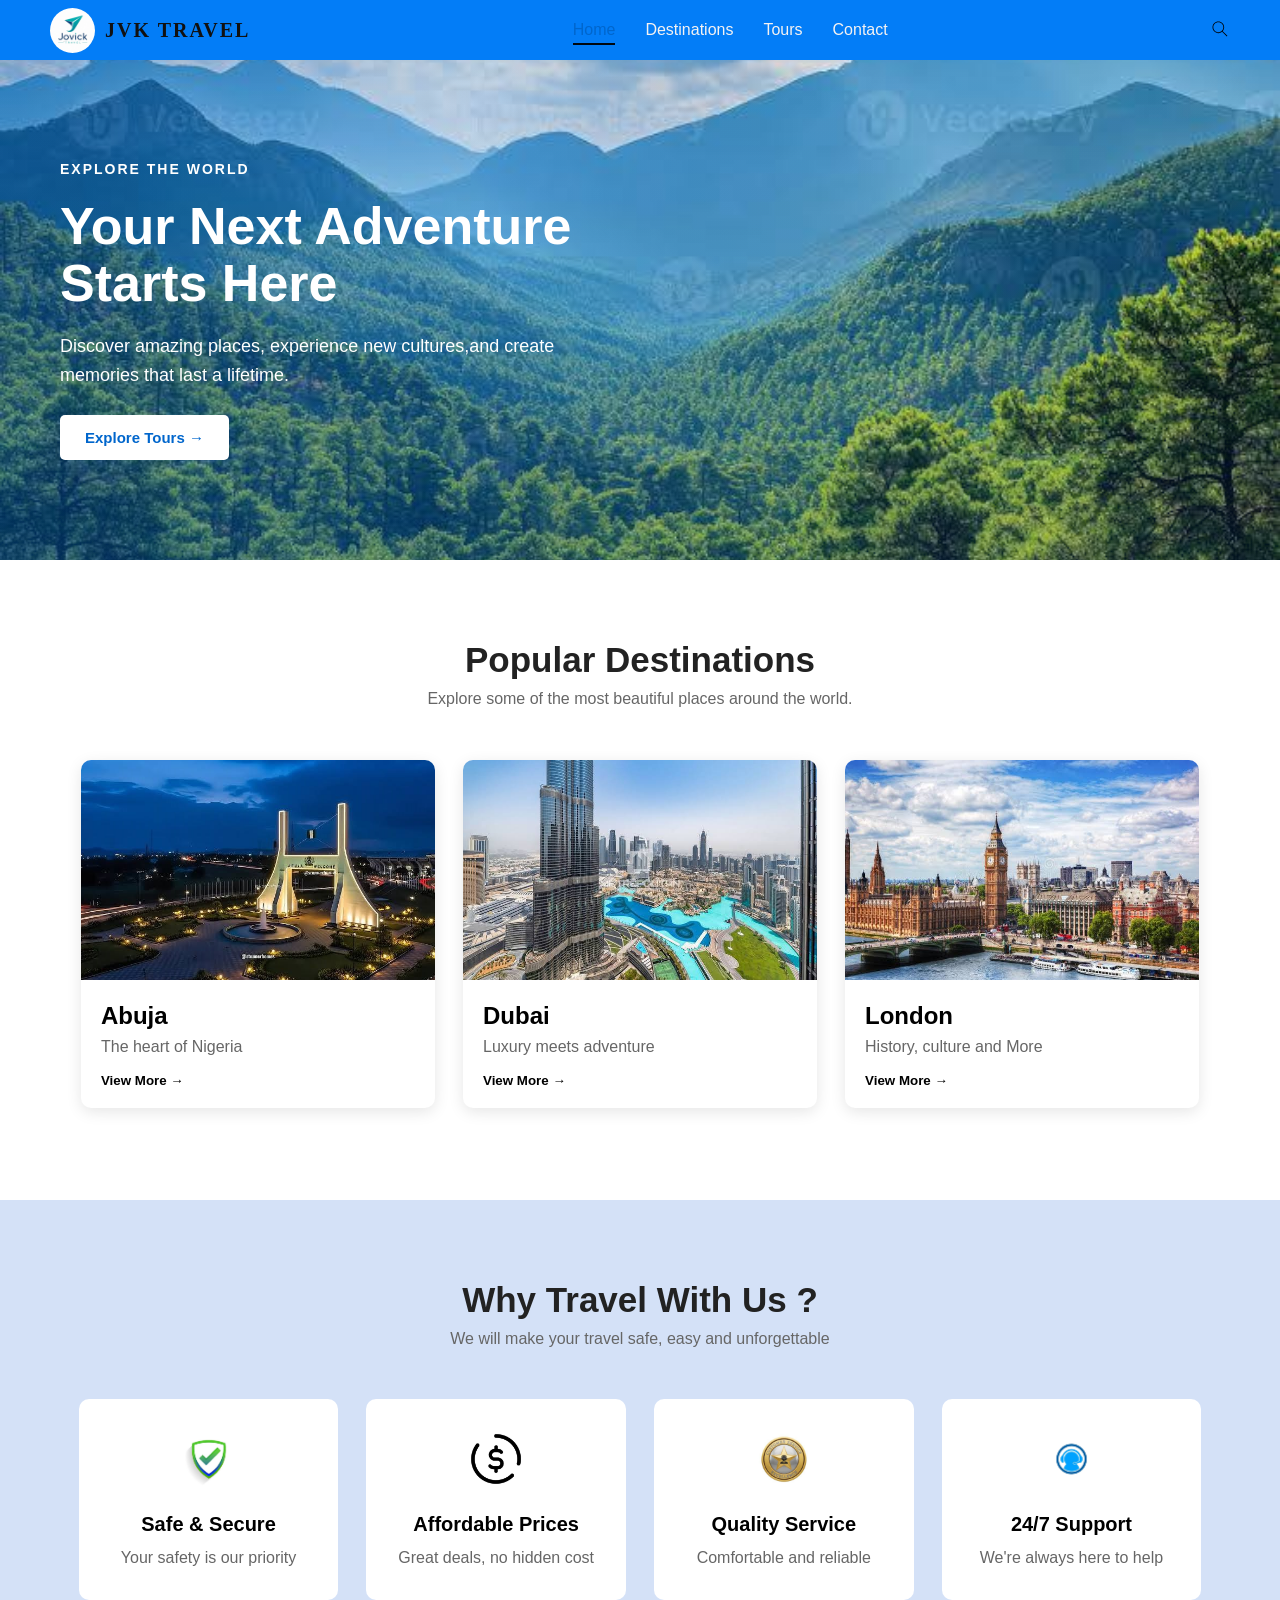
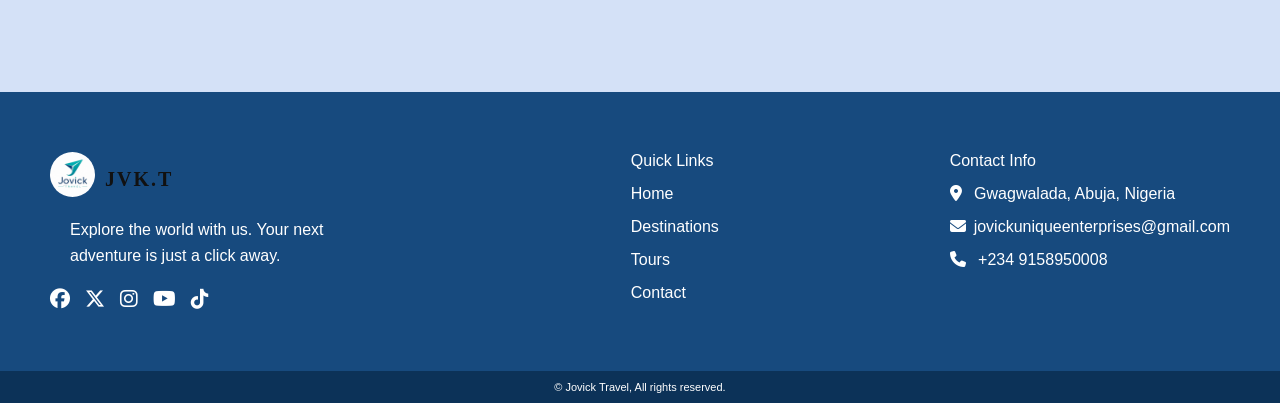
==== index.html @ 77988d05 "i added some javascript" ====
<!DOCTYPE html>
<html lang="en">
  <head>
    <meta charset="UTF-8">
    <meta name="viewport" content="width=device-width, initial-scale=1.0">
    <title>Jvk Travel</title>
    <link rel="stylesheet" href="https://cdnjs.cloudflare.com/ajax/libs/font-awesome/6.7.2/css/all.min.css">
    <link rel="stylesheet" href="styles/main.css">
    <link rel="stylesheet" href="styles/header.css">
    <link rel="stylesheet" href="styles/footer.css">
    <link rel="stylesheet" href="styles/index.css">
    <link rel="stylesheet" href="styles/mediaquery.css">
    
  </head>
  <body>
    <header class="page-header">
      <div class="brand">
        <img class="jovick-logo" src="images/Jovick-logo.jpg" alt="">  <span class="company-name">Jvk Travel</span>
      </div>
      <nav class="nav-bar" id="navBar">
          <a href="index.html">Home</a>
          <a href="destinations.html"> Destinations</a>
          <a href="tours.html">Tours</a>
          <a href="contact.html">Contact</a>
      </nav>
      <button class="search-button" id="searchButton">
        <img class="search-icon" src="icons/search.svg" alt="Search">
      </button>
      <div class="search-box" id="searchBox">
        <input type="text" id="searchInput" placeholder="Search...">
        <p id="searchMessage"></p>

        <div id="searchResults"></div>
      </div>


      <button class="menu-button" id="menuButton">
        <i class="fa-solid fa-bars"></i>
      </button>
    </header>
    <main class="main-content">
      <section class="section-1">
        <span>EXPLORE THE WORLD</span>
        <h1>Your Next Adventure Starts Here</h1>
        <p>Discover amazing places, experience new cultures,and create memories that last a lifetime.</p>
        <button >Explore Tours &rarr;</button>
      </section>
      <section class="section-2">
        <h2>Popular Destinations</h2>
        <p>Explore some of the most beautiful places around the world.</p>
        <article class="article-card">
          <img class="location-img" src="images/Abuja 1.jpg" alt="">
          <h3>Abuja</h3>
          <p>The heart of Nigeria</p>
          <button>View More &rarr; </button>
        </article>
        <article class="article-card">
          <img class="location-img" src="images/Dubai 1.jpg" alt="">
          <h3>Dubai</h3>
          <p>Luxury meets adventure</p>
          <button>View More &rarr; </button>
        </article>
        <article class="article-card">
          <img class="location-img" src="images/London 1.jpg" alt="">
          <h3>London</h3>
          <p>History, culture and More</p>
          <button>View More &rarr; </button>
        </article>
      </section>
      <section class="section-3">
        <h2>Why Travel With Us ?</h2>
        <p>We will make your travel safe, easy and unforgettable </p>
        <article class="feature-card">
          <img class="section-3-icons" src="icons/Save and secure.jpg" alt="">
          <h3>Safe &amp; Secure</h3>
          <p>Your safety is our priority</p>
        </article>
        <article class="feature-card">
          <img class="section-3-icons" src="icons/Affordable price.jpg" alt="">
          <h3>Affordable Prices</h3>
          <p>Great deals, no hidden cost</p>
        </article>
        <article class="feature-card">
          <img class="section-3-icons" src="icons/quality service.jpg" alt="">
          <h3>Quality Service</h3>
          <p>Comfortable and reliable</p>
        </article>
        <article class="feature-card">
          <img class="section-3-icons" src="icons/Costormer support.jpg" alt="">
          <h3>24/7 Support</h3>
          <p>We're always here to help</p>
        </article>
      </section>
    </main>

    <footer class="footer-section">
      <article class="footer-about">
        <div class="brand">
        <img class="jovick-logo" src="images/Jovick-logo.jpg" alt="">
        <span class="company-name">JVK.T</span>
        </div>
        <p>Explore the world with us. Your next adventure is just a click away.</p>
        <div class="social-icons">
          <a href="#"><i class="fa-brands fa-facebook"></i></a>
          <a href="https://x.com/JUSTJH0N1" target="_blank"><i class="fa-brands fa-x-twitter"></i></a>
          <a href="https://www.instagram.com/johnpaul.josiah?stkn=MWppOTg2Yzdkc3ZybQ%3D%3D&utm_source=qr" target="_blank"><i class="fa-brands fa-instagram"></i></a>
          <a href="https://www.youtube.com/@unseen_systems" target="_blank"><i class="fa-brands fa-youtube"></i></a>
          <a href="https://www.tiktok.com/@jovick_unique_ltd?lang=en" target="_blank"><i class="fa-brands fa-tiktok"></i></a>
        </div>
      </article>
      <article class="footer-quick-link">
       <span class="head-quick-link">Quick Links</span> 
        <a href="index.html">Home</a>
        <a href="destinations.html"> Destinations</a>
        <a href="tours.html">Tours</a>
        <a href="contact.html">Contact</a>
      </article>
      <article class="footer-contact-info">
        <span class="head-contact-info">Contact Info</span>
        <p><i class="fa-solid fa-location-dot"></i> Gwagwalada, Abuja, Nigeria</p>
        <p><i class="fa-solid fa-envelope"></i>jovickuniqueenterprises@gmail.com</p>
        <p><i class="fa-solid fa-phone"></i> +234 9158950008</p>
      </article>
      
    </footer>
        <aside class="copyright"> &copy; Jovick Travel, All rights reserved. </aside>

        <script src="scripts/main.js"></script>
  </body>
</html>
---- styles/main.css ----
* {
  box-sizing: border-box;
  margin: 0;
  padding: 0;
}

#searchMessage {
  margin-top: 8px;
  font-size: 14px;
  font-weight: bold;
}



body {
  font-family: Arial, sans-serif;
  padding-top: 60px;
}
img{
  max-width: 100%;
}

a {
  text-decoration: none;
}

button {
  border: none;
  cursor: pointer;
}
.brand {
  display: flex;
  align-items: center;
  gap: 10px;
}
.jovick-logo{
  width: 45px;
  height: 45px;
  object-fit: cover;
  border-radius: 50%;
}
.company-name {
  font-size: 20px;
  font-weight: 700;
  letter-spacing: 2px;
  font-family: Georgia, serif;
  color: #111111;
  text-transform: uppercase;
}



.nav-bar a {
  position: relative;
  color: #333;
  text-decoration: none;
  transition: color 0.3s;
}

.nav-bar a::after {
  content: "";
  position: absolute;
  left: 0;
  bottom: -6px;
  width: 0;
  height: 2px;
  background-color: #00080f;
  transition: width 0.3s;
}

.nav-bar a:hover {
  color: #000a14;
}

.nav-bar a:hover::after {
  width: 100%;
}


.footer-quick-link a {
  color: inherit;
  text-decoration: none;
}

.footer-quick-link a:hover {
  color: #0066cc;
  text-decoration: underline;
}

.social-icons a {
  color: inherit;
  text-decoration: none;
}

.social-icons a:hover {
  color: #0066cc;
  text-decoration: none;
}
a:hover{
  color: #0066cc;
}
---- styles/header.css ----
.page-header{
  background-color:  #037df7;
  height: 60px;
  display: flex;
  align-items: center;
  justify-content: space-between;
  padding: 15px 50px;
  position: fixed;
  right: 0px;
  left: 0px;
  top: 0px;
  z-index: 1000;
}

.nav-bar{
  display: flex;
  gap: 30px;
}
.nav-bar a {
  color: #f5f2f2;
}
.search-button{
  background: none;
}
.search-icon{
  width: 20px;
}

.search-box {
  display: none;
}

.search-box.show-search {
  display: block;
}

.menu-button{
  display: none;
}
---- styles/footer.css ----
.footer-section {
  display: flex;
  justify-content: space-between;
  gap: 50px;
  padding: 60px 50px;
  background-color: #174a7e;
  color: white;
}
.footer-about{
  max-width: 350px;
}
.footer-about .company-name{
  display: inline-block;
  vertical-align: top;
  margin-top: 10px;
}
.footer-about > p{
  margin: 20px;
  line-height: 1.6;
}
.social-icons {
  display: flex;
  gap: 15px;
}
.social-icons a {
  color: white;
  font-size: 20px;
}
.footer-quick-link, .footer-contact-info {
  display: flex;
  flex-direction: column;
  gap: 15px;
}
.footer-quick-link a{
  color: white;
}
.footer-contact-info p{
  margin: 0;
}
.footer-contact-info i{
  margin-right: 8px;
}
.copyright{
  padding: 10px;
  text-align: center;
  background-color: #0c3258;
  color: white;
  font-size:11px;
}
.nav-bar a.active {
  color: #0066cc;
}

.nav-bar a.active::after {
  width: 100%;
}
---- styles/index.css ----
.section-1 {
  min-height: 500px;
  padding: 100px 60px;

  background-image:
    linear-gradient(
      to bottom,
      rgba(0, 102, 204, 0) 0%,
      rgba(0, 102, 204, 0.05) 35%,
      rgba(0, 102, 204, 0.15) 100%
    ),
    linear-gradient(
      to right,
      rgba(0, 102, 204, 0.35) 0%,
      rgba(0, 102, 204, 0.20) 40%,
      rgba(0, 102, 204, 0.05) 70%,
      rgba(0, 102, 204, 0) 100%
    ),
    url("../images/Mountain\ sky.jpg");

  background-size: cover;
  background-position: center;
}
.section-1 span{
  color: white;
  font-size: 14px;
  font-weight: bold;
  letter-spacing: 2px;
}
.section-1 h1{
  color: white;
  font-size: 52px;
  max-width: 600px;
  margin: 20px 0;
  line-height: 1.1;
}
.section-1 p{
  color: white;
  font-size: 18px;
  max-width: 550px;
  line-height: 1.6;

}
.section-1 button{
  margin-top: 25px;
  padding: 14px 25px;
  border: none;
  border-radius: 5px;
  font-size: 15px;
  background-color: white;
  color: #0066cc;
  font-weight: bold;
}

.section-1 button:hover {
  background-color: #0066cc;
  color: white;
}


.section-2 {
  padding: 80px 50px;
  text-align: center;
 }
.section-2 > h2 {
font-size: 35px;
color: #222;
margin-bottom: 10px;
}
.section-2 > p{
  color: #666;
  margin-bottom: 40px;
}
.article-card {
  display: inline-block;
  width: 30%;
  margin: 1%;
  text-align: left;
  background-color: white;
  border-radius: 10px;
  overflow: hidden;
  box-shadow: 0 4px 15px rgba(0, 0, 0, 0.1);
  vertical-align: top;
}
.location-img{
  width: 100%;
  height: 220px;
  object-fit: cover;
}
.article-card h3{
  font-size: 24px;
  margin: 18px 20px 8px;
}
.article-card p{
  color: #666;
  margin: 0 20px 15px;
}
.article-card button{
  margin: 0 20px 20px;
  background: none;
  font-weight: bold;
}
.section-3{
  padding: 80px 50px;
  text-align: center;
  background-color: #d4e1f7;
}
.section-3 > h2{
  font-size: 35px;
  color: #222;
  margin-bottom: 10px;
} 
.section-3 > p{
color: #666;
margin-bottom: 40px;
}
.feature-card {
  display: inline-block;
  width: 22%;
  margin: 1%;
  padding: 30px 20px;
  background-color: white;
  border-radius: 10px;
  vertical-align: top;
}
.section-3-icons{
  width: 60px;
  height: 60px;
  object-fit: cover;
  margin-bottom: 20px;
}
.feature-card h3{
  font-size: 20px;
  margin-bottom: 10px;
}
.feature-card p{
  color: #666;
  line-height: 1.5;
}
---- styles/mediaquery.css ----
/* ---------- TABLET & MOBILE ---------- */

@media (max-width: 768px) {

  /* ---------- HEADER ---------- */

  .page-header {
  position: fixed;
  top: 0;
  left: 0;
  width: 100%;
  z-index: 1000;
  padding: 12px 20px;
  }

  .nav-bar {
    display: none;
  }

  .menu-button {
    display: block;
    border: none;
    background: none;
    font-size: 22px;
    padding: 5px;
    color: black;
  }

  .search-button {
    padding: 5px;
  }

  .search-icon {
    width: 19px;
  }

  .jovick-logo {
    width: 40px;
    height: 40px;
  }

  .company-name {
    font-size: 18px;
  }

  @media (max-width: 480px) {
  .search-box {
    position: absolute;
    top: 100%;
    right: 20px;
    width: 150px;
  }

  .search-box input {
    width: 100%;
    padding: 8px 10px;
    font-size: 16px;
  }
}


 .nav-bar.show-menu {
  display: flex;
  flex-direction: column;
  position: absolute;
  top: 100%;
  right: 20px;
  width: 150px;

  background-color:  #037df7;
  padding: 10px 12px;
  gap: 8px;

  box-shadow: 0 4px 12px rgba(0, 0, 0, 0.15);
  border-radius: 6px;

  animation: slideDown 0.3s ease;
}

.nav-bar.show-menu a {
  color: black;
  font-weight: bold;
  padding: 6px 4px;
}

@keyframes slideDown {
  from {
    opacity: 0;
    transform: translateY(-15px);
  }

  to {
    opacity: 1;
    transform: translateY(0);
  }
}


  /* =================================
     HOME PAGE
     ================================= */

  .section-1 {
    min-height: 550px;
    padding: 90px 25px;

    display: flex;
    flex-direction: column;
    justify-content: center;

    background-image:
      linear-gradient(
        rgba(0, 102, 204, 0),
        rgba(0, 102, 204, 0.85)
      ),
      url("../images/Mountain sky.jpg");

    background-position: center;
    background-size: cover;
  }

  .section-1 span {
    font-size: 13px;
  }

  .section-1 h1 {
    font-size: 40px;
    line-height: 1.1;
    margin: 18px 0;
  }

  .section-1 p {
    font-size: 16px;
    line-height: 1.6;
  }

  .section-1 button {
    width: fit-content;
    padding: 13px 22px;
  }


  /* ---------- HOME POPULAR DESTINATIONS ---------- */

  .section-2 {
    padding: 60px 20px;
  }

  .section-2 > h2,
  .section-3 > h2 {
    font-size: 30px;
  }

  .section-2 > p,
  .section-3 > p {
    line-height: 1.5;
  }

  .section-2 .article-card {
    display: block;
    width: 100%;
    margin: 0 0 25px;
  }


  /* ---------- HOME FEATURES ---------- */

  .section-3 {
    padding: 60px 20px;
  }

  .feature-card {
    display: block;
    width: 100%;
    margin: 0 0 20px;
    padding: 25px 15px;
  }

  .section-3-icons {
    width: 55px;
    height: 55px;
  }


  /* ---------- FOOTER ---------- */

  .footer-section {
    flex-direction: column;
    padding: 50px 25px;
    gap: 40px;
  }


  /* =================================
     DESTINATIONS PAGE
     ================================= */

  .destinations-sec-1 {
    min-height: 320px;
    padding: 50px 20px;
  }

  .destinations-sec-1 h2 {
    font-size: 36px;
  }

  .destinations-sec-1 p {
    font-size: 16px;
    line-height: 1.5;
  }

  .destinations-sec-2 {
    padding: 45px 20px 60px;
  }

  .destinations-sec-2-nav {
    justify-content: flex-start;
    gap: 8px;

    overflow-x: auto;

    margin-bottom: 30px;
    padding-bottom: 5px;
  }

  .destinations-sec-2-nav button {
    flex-shrink: 0;

    padding: 9px 16px;

    font-size: 14px;
  }

  .destinations-grid-sec {
    grid-template-columns: 1fr;
    gap: 20px;
  }

  .destinations-grid-sec .article-card {
    border-radius: 12px;
  }

  .destinations-grid-sec .location-img {
    height: 200px;
  }

  .destinations-grid-sec .article-card h3 {
    font-size: 20px;
    margin: 14px 16px 5px;
  }

  .destinations-grid-sec .article-card p {
    font-size: 14px;
    margin: 0 16px 16px;
  }


  /* =================================
     TOURS PAGE
     ================================= */

  .tour-sec-1 {
    min-height: 280px;
    padding: 50px 20px;
  }

  .tour-sec-1 h2 {
    font-size: 36px;
  }

  .tour-sec-1 p {
    font-size: 16px;
    line-height: 1.5;
  }


  .tour-sec-2 {
    padding: 40px 20px 55px;
  }

  .tour-sec-2 > h2 {
    font-size: 28px;
  }

  .tour-sec-2 > p {
    font-size: 15px;
    line-height: 1.5;
    margin-bottom: 25px;
  }


  /* ---------- TOUR CARDS ---------- */

  .tour-sec-2 .article-card {
    display: block;

    width: 100%;
    margin: 0 0 20px;

    border-radius: 10px;
  }


  .tour-sec-2 .location-img {
    height: 190px;
  }


  .tour-sec-2 .article-card h3 {
    font-size: 20px;
    margin: 14px 16px 7px;
  }


  .tour-sec-2 .article-card > p {
    font-size: 14px;
    margin: 0 16px 8px;
  }


  .tour-price {
    font-size: 17px;
    margin: 0 16px 10px;
  }


  .tour-sec-2 .article-card button {
    margin: 0 16px 16px;
    padding: 9px 16px;
  }

}


/* ---------- SMALL PHONES ---------- */

@media (max-width: 480px) {

  /* ---------- DESTINATIONS ---------- */

  .destinations-sec-1 {
    min-height: 300px;
  }

  .destinations-sec-1 h2 {
    font-size: 32px;
  }

  .destinations-sec-1 p {
    font-size: 15px;
  }

  .destinations-sec-2 {
    padding: 40px 15px 50px;
  }

  .destinations-grid-sec {
    gap: 18px;
  }

  .destinations-grid-sec .location-img {
    height: 185px;
  }


  /* ---------- TOURS ---------- */

  .tour-sec-1 {
    min-height: 260px;
    padding: 40px 15px;
  }

  .tour-sec-1 h2 {
    font-size: 32px;
  }

  .tour-sec-1 p {
    font-size: 15px;
  }

  .tour-sec-2 {
    padding: 35px 15px 50px;
  }

  .tour-sec-2 > h2 {
    font-size: 26px;
  }

  .tour-sec-2 .location-img {
    height: 180px;
  }

  

}

/* =================================
   CONTACT PAGE
   ================================= */

@media (max-width: 768px) {

  .contact-sec-1 {
    min-height: 300px;
    padding: 50px 20px;
  }

  .contact-sec-1 h2 {
    font-size: 36px;
  }

  .contact-sec-1 p {
    font-size: 16px;
    line-height: 1.5;
  }


  /* ---------- CONTACT SECTION 2 ---------- */

  .contact-sec-2 {
    flex-direction: column;
    gap: 20px;
    padding: 50px 20px;
  }

  .get-in-touch {
    padding: 15px 5px;
  }

  .get-in-touch h2 {
    font-size: 30px;
  }

  .get-in-touch > p {
    font-size: 15px;
    line-height: 1.6;
  }


  /* ---------- CONTACT FORM ---------- */

  .contact-form {
    padding: 25px 20px;
  }

  .contact-form h2 {
    font-size: 30px;
  }

  .contact-form input,
  .contact-form textarea {
    font-size: 15px;
    padding: 12px;
  }

  .contact-form button {
    width: 100%;
    padding: 13px;
  }


  /* ---------- SECTION 3 ---------- */

  .contact-sec-3 {
    padding: 55px 20px;
  }

  .contact-sec-3 h2 {
    font-size: 30px;
    line-height: 1.2;
  }

  .contact-sec-3 p {
    line-height: 1.5;
  }

}


/* ---------- SMALL PHONES ---------- */

@media (max-width: 480px) {

  .contact-sec-1 {
    min-height: 280px;
    padding: 40px 15px;
  }

  .contact-sec-1 h2 {
    font-size: 32px;
  }

  .contact-sec-1 p {
    font-size: 15px;
  }

  .contact-sec-2 {
    padding: 40px 15px 50px;
  }

  .get-in-touch h2,
  .contact-form h2 {
    font-size: 27px;
  }

  .contact-sec-3 {
    padding: 50px 15px;
  }

  .contact-sec-3 h2 {
    font-size: 27px;
  }

  .contact-form {
  padding: 25px 20px;
}

.contact-form input,
.contact-form textarea {
  font-size: 14px;
}

.contact-form textarea {
  min-height: 120px;
}

}
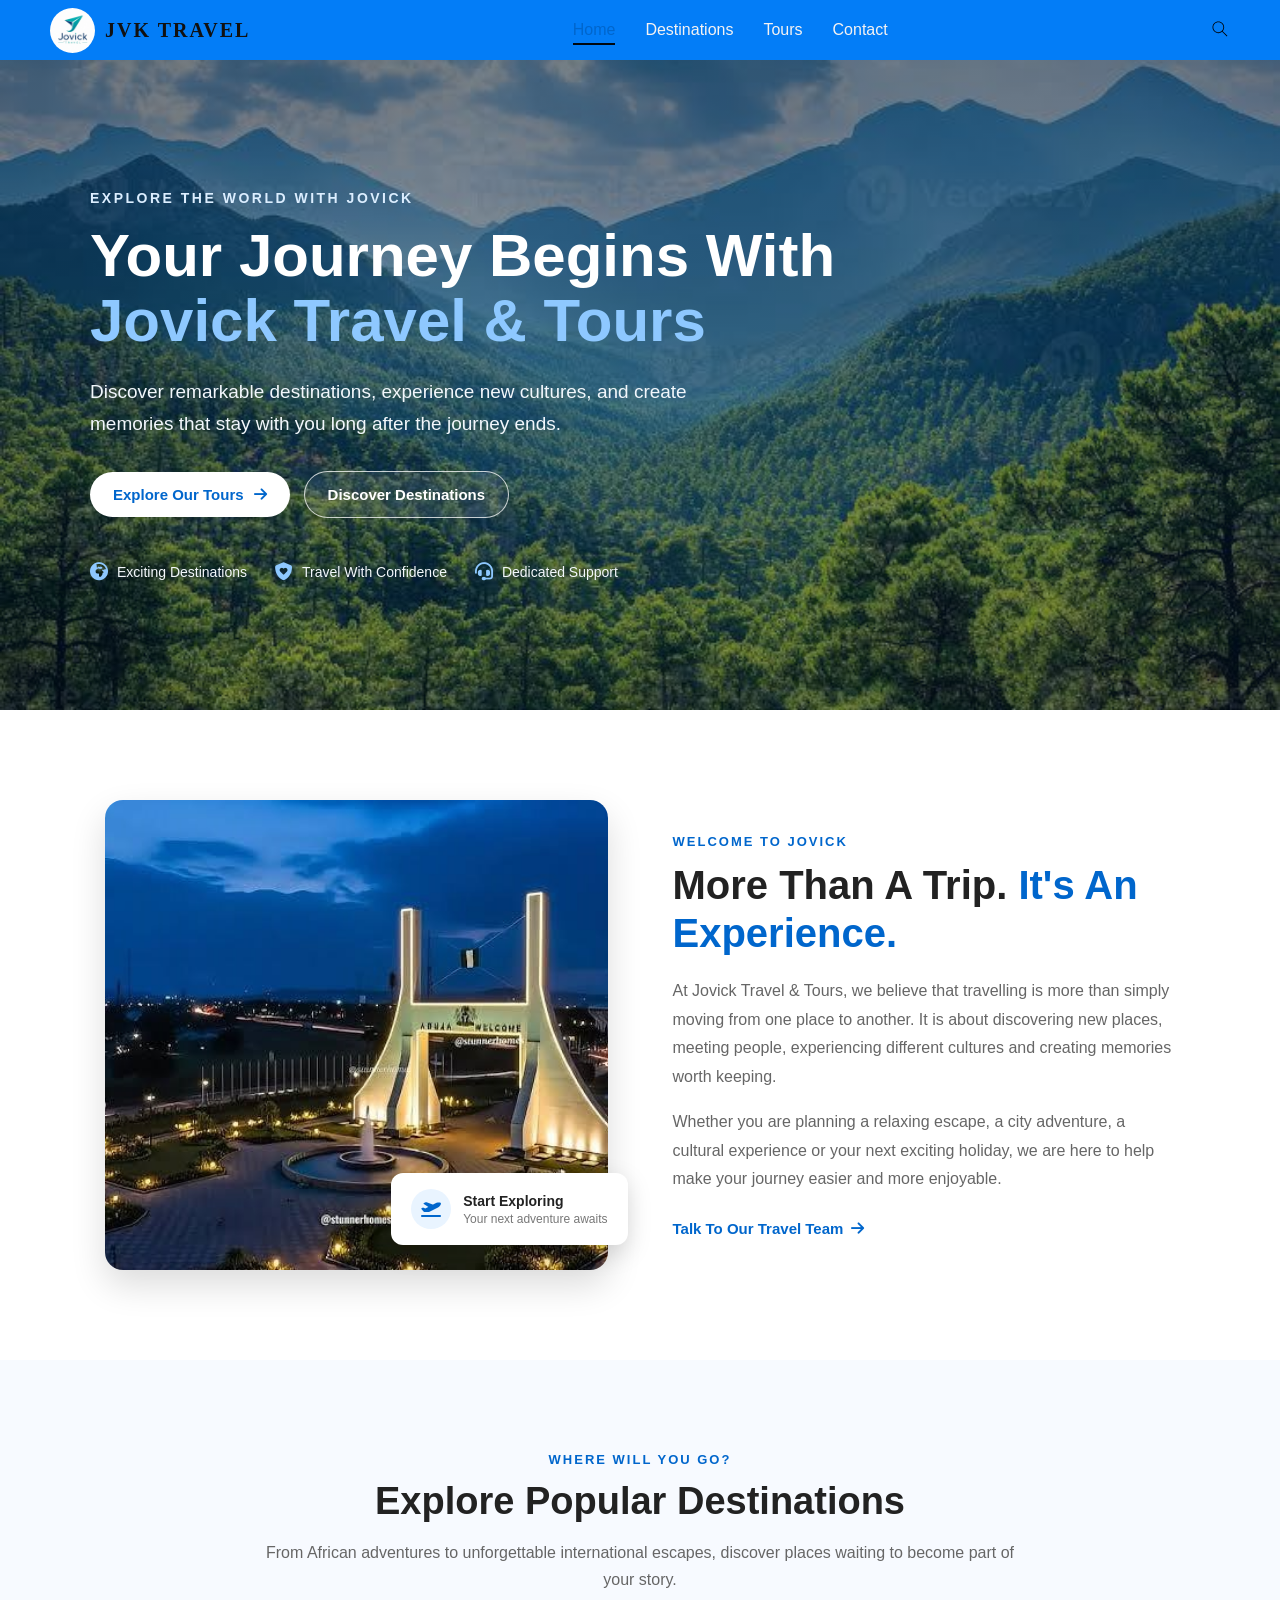
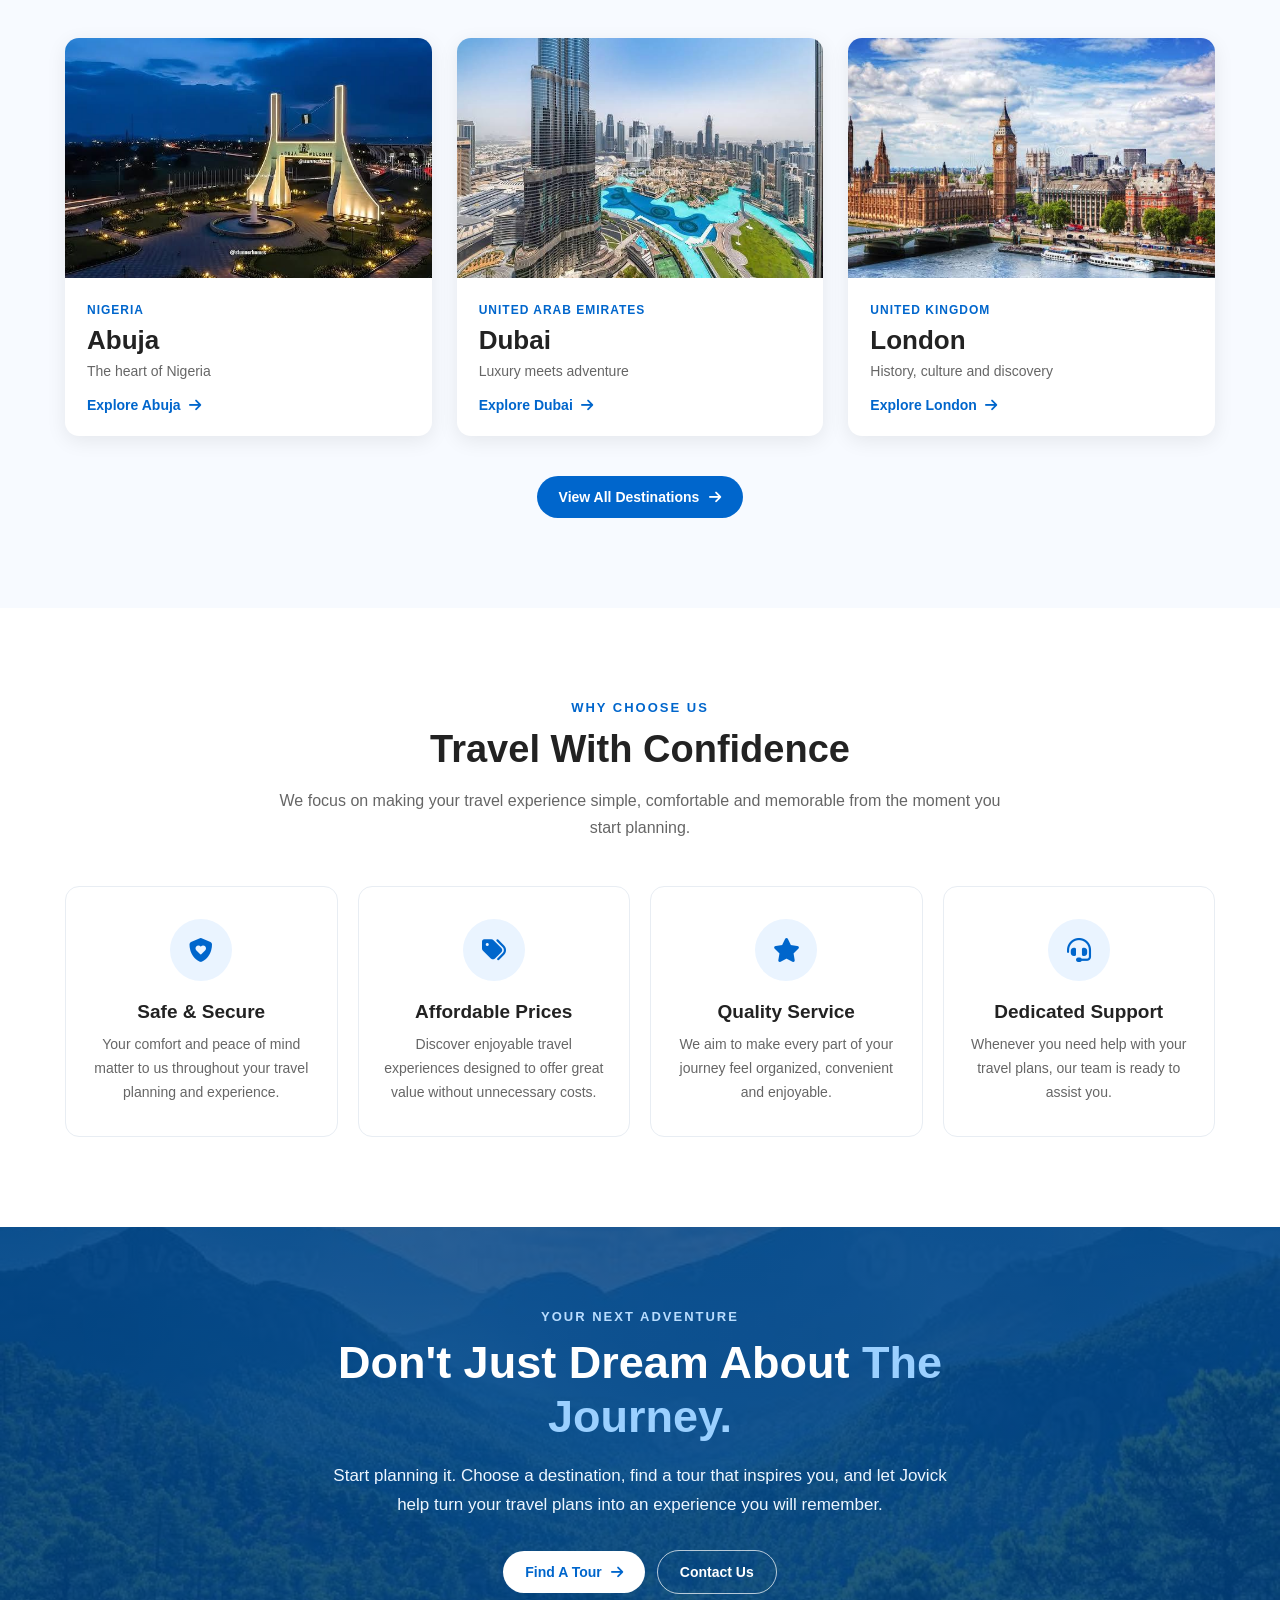
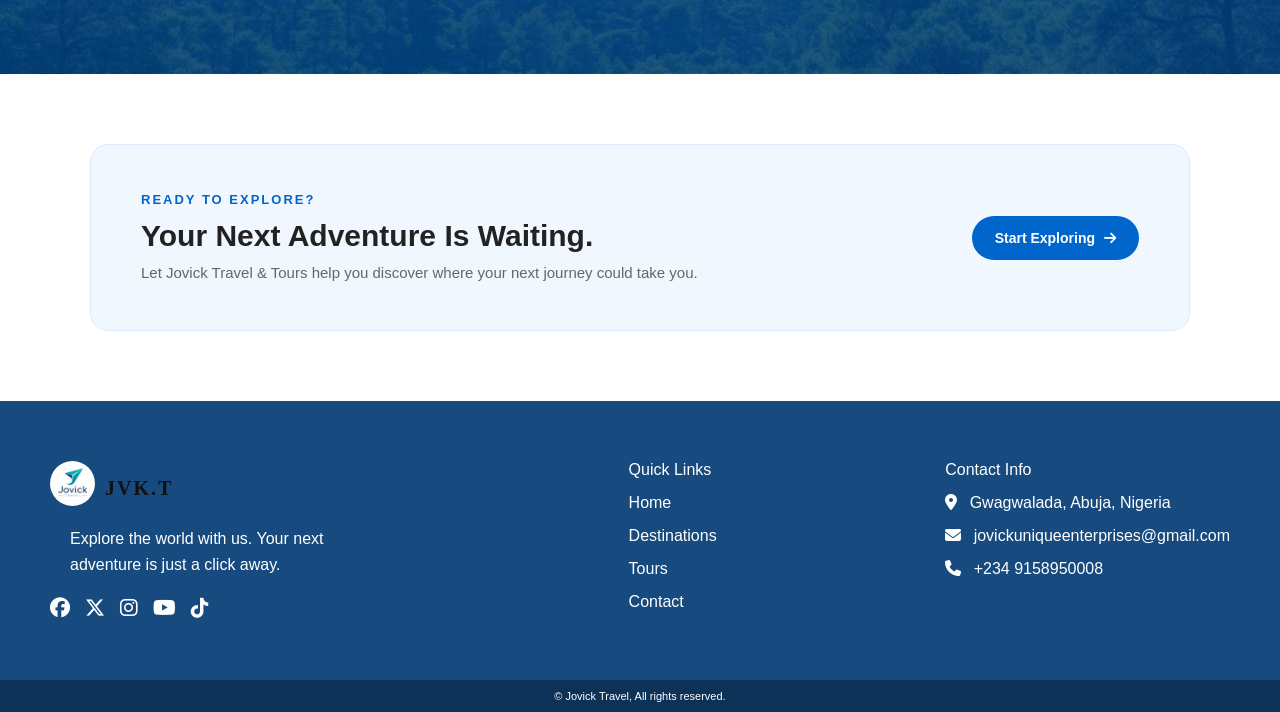
==== commit a0b8c06f: "new" ====
--- a/index.html
+++ b/index.html
@@ -2,129 +2,705 @@
 <html lang="en">
   <head>
     <meta charset="UTF-8">
-    <meta name="viewport" content="width=device-width, initial-scale=1.0">
-    <title>Jvk Travel</title>
-    <link rel="stylesheet" href="https://cdnjs.cloudflare.com/ajax/libs/font-awesome/6.7.2/css/all.min.css">
+
+    <meta
+      name="viewport"
+      content="width=device-width, initial-scale=1.0"
+    >
+
+    <meta
+      name="description"
+      content="Discover unforgettable destinations, exciting tours and reliable travel experiences with Jovick Travel & Tours."
+    >
+
+    <title>Jovick Travel & Tours | Explore More. Experience More.</title>
+
+    <link
+      rel="stylesheet"
+      href="https://cdnjs.cloudflare.com/ajax/libs/font-awesome/6.7.2/css/all.min.css"
+    >
+
     <link rel="stylesheet" href="styles/main.css">
     <link rel="stylesheet" href="styles/header.css">
     <link rel="stylesheet" href="styles/footer.css">
     <link rel="stylesheet" href="styles/index.css">
     <link rel="stylesheet" href="styles/mediaquery.css">
-    
   </head>
+
   <body>
+
+    <!-- =================================
+         HEADER
+         ================================= -->
+
     <header class="page-header">
+
       <div class="brand">
-        <img class="jovick-logo" src="images/Jovick-logo.jpg" alt="">  <span class="company-name">Jvk Travel</span>
+        <img
+          class="jovick-logo"
+          src="images/Jovick-logo.jpg"
+          alt="Jovick Travel & Tours logo"
+        >
+
+        <span class="company-name">
+          JVK Travel
+        </span>
       </div>
+
       <nav class="nav-bar" id="navBar">
-          <a href="index.html">Home</a>
-          <a href="destinations.html"> Destinations</a>
-          <a href="tours.html">Tours</a>
-          <a href="contact.html">Contact</a>
+        <a href="index.html">Home</a>
+        <a href="destinations.html">Destinations</a>
+        <a href="tours.html">Tours</a>
+        <a href="contact.html">Contact</a>
       </nav>
-      <button class="search-button" id="searchButton">
-        <img class="search-icon" src="icons/search.svg" alt="Search">
+
+      <button
+        class="search-button"
+        id="searchButton"
+        type="button"
+        aria-label="Open search"
+      >
+        <img
+          src="icons/search.svg"
+          alt="Search"
+          class="search-icon"
+        >
       </button>
+
       <div class="search-box" id="searchBox">
-        <input type="text" id="searchInput" placeholder="Search...">
+
+        <input
+          type="text"
+          id="searchInput"
+          placeholder="Search..."
+          aria-label="Search website"
+        >
+
         <p id="searchMessage"></p>
 
         <div id="searchResults"></div>
+
       </div>
 
-
-      <button class="menu-button" id="menuButton">
+      <button
+        class="menu-button"
+        id="menuButton"
+        type="button"
+        aria-label="Open navigation menu"
+      >
         <i class="fa-solid fa-bars"></i>
       </button>
+
     </header>
+
+
     <main class="main-content">
-      <section class="section-1">
-        <span>EXPLORE THE WORLD</span>
-        <h1>Your Next Adventure Starts Here</h1>
-        <p>Discover amazing places, experience new cultures,and create memories that last a lifetime.</p>
-        <button >Explore Tours &rarr;</button>
+
+
+      <!-- =================================
+           HERO SECTION
+           ================================= -->
+
+      <section class="home-hero">
+
+        <div class="home-hero-overlay">
+
+          <span class="hero-eyebrow">
+            EXPLORE THE WORLD WITH JOVICK
+          </span>
+
+          <h1>
+            Your Journey Begins With
+            <span>Jovick Travel &amp; Tours</span>
+          </h1>
+
+          <p>
+            Discover remarkable destinations, experience new cultures,
+            and create memories that stay with you long after the journey ends.
+          </p>
+
+          <div class="hero-actions">
+
+            <a
+              href="tours.html"
+              class="hero-primary-button"
+            >
+              Explore Our Tours
+              <i class="fa-solid fa-arrow-right"></i>
+            </a>
+
+            <a
+              href="destinations.html"
+              class="hero-secondary-button"
+            >
+              Discover Destinations
+            </a>
+
+          </div>
+
+          <div class="hero-trust">
+
+            <div class="hero-trust-item">
+              <i class="fa-solid fa-earth-africa"></i>
+
+              <span>
+                Exciting Destinations
+              </span>
+            </div>
+
+            <div class="hero-trust-item">
+              <i class="fa-solid fa-shield-heart"></i>
+
+              <span>
+                Travel With Confidence
+              </span>
+            </div>
+
+            <div class="hero-trust-item">
+              <i class="fa-solid fa-headset"></i>
+
+              <span>
+                Dedicated Support
+              </span>
+            </div>
+
+          </div>
+
+        </div>
+
       </section>
-      <section class="section-2">
-        <h2>Popular Destinations</h2>
-        <p>Explore some of the most beautiful places around the world.</p>
-        <article class="article-card">
-          <img class="location-img" src="images/Abuja 1.jpg" alt="">
-          <h3>Abuja</h3>
-          <p>The heart of Nigeria</p>
-          <button>View More &rarr; </button>
-        </article>
-        <article class="article-card">
-          <img class="location-img" src="images/Dubai 1.jpg" alt="">
-          <h3>Dubai</h3>
-          <p>Luxury meets adventure</p>
-          <button>View More &rarr; </button>
-        </article>
-        <article class="article-card">
-          <img class="location-img" src="images/London 1.jpg" alt="">
-          <h3>London</h3>
-          <p>History, culture and More</p>
-          <button>View More &rarr; </button>
-        </article>
+
+
+      <!-- =================================
+           WELCOME SECTION
+           ================================= -->
+
+      <section class="home-welcome reveal">
+
+        <div class="welcome-image">
+
+          <img
+            src="images/Abuja 1.jpg"
+            alt="Beautiful travel destination"
+          >
+
+          <div class="welcome-image-badge">
+            <i class="fa-solid fa-plane-departure"></i>
+
+            <div>
+              <strong>Start Exploring</strong>
+              <span>Your next adventure awaits</span>
+            </div>
+          </div>
+
+        </div>
+
+
+        <div class="welcome-content">
+
+          <span class="section-label">
+            WELCOME TO JOVICK
+          </span>
+
+          <h2>
+            More Than A Trip.
+            <span>It's An Experience.</span>
+          </h2>
+
+          <p>
+            At Jovick Travel &amp; Tours, we believe that travelling is
+            more than simply moving from one place to another.
+            It is about discovering new places, meeting people,
+            experiencing different cultures and creating memories
+            worth keeping.
+          </p>
+
+          <p>
+            Whether you are planning a relaxing escape, a city adventure,
+            a cultural experience or your next exciting holiday,
+            we are here to help make your journey easier and more enjoyable.
+          </p>
+
+          <a
+            href="contact.html"
+            class="text-link"
+          >
+            Talk To Our Travel Team
+            <i class="fa-solid fa-arrow-right"></i>
+          </a>
+
+        </div>
+
       </section>
-      <section class="section-3">
-        <h2>Why Travel With Us ?</h2>
-        <p>We will make your travel safe, easy and unforgettable </p>
-        <article class="feature-card">
-          <img class="section-3-icons" src="icons/Save and secure.jpg" alt="">
-          <h3>Safe &amp; Secure</h3>
-          <p>Your safety is our priority</p>
-        </article>
-        <article class="feature-card">
-          <img class="section-3-icons" src="icons/Affordable price.jpg" alt="">
-          <h3>Affordable Prices</h3>
-          <p>Great deals, no hidden cost</p>
-        </article>
-        <article class="feature-card">
-          <img class="section-3-icons" src="icons/quality service.jpg" alt="">
-          <h3>Quality Service</h3>
-          <p>Comfortable and reliable</p>
-        </article>
-        <article class="feature-card">
-          <img class="section-3-icons" src="icons/Costormer support.jpg" alt="">
-          <h3>24/7 Support</h3>
-          <p>We're always here to help</p>
-        </article>
+
+
+      <!-- =================================
+           POPULAR DESTINATIONS
+           ================================= -->
+
+      <section class="popular-destinations reveal">
+
+        <div class="section-heading">
+
+          <span class="section-label">
+            WHERE WILL YOU GO?
+          </span>
+
+          <h2>
+            Explore Popular Destinations
+          </h2>
+
+          <p>
+            From African adventures to unforgettable international escapes,
+            discover places waiting to become part of your story.
+          </p>
+
+        </div>
+
+
+        <div class="destination-preview-grid">
+
+
+          <a
+            href="destination-details.html?place=abuja"
+            class="home-destination-card"
+          >
+
+            <img
+              src="images/Abuja 1.jpg"
+              alt="Abuja, Nigeria"
+            >
+
+            <div class="home-destination-content">
+
+              <span>
+                Nigeria
+              </span>
+
+              <h3>
+                Abuja
+              </h3>
+
+              <p>
+                The heart of Nigeria
+              </p>
+
+              <strong>
+                Explore Abuja
+                <i class="fa-solid fa-arrow-right"></i>
+              </strong>
+
+            </div>
+
+          </a>
+
+
+          <a
+            href="destination-details.html?place=dubai"
+            class="home-destination-card"
+          >
+
+            <img
+              src="images/Dubai 1.jpg"
+              alt="Dubai, United Arab Emirates"
+            >
+
+            <div class="home-destination-content">
+
+              <span>
+                United Arab Emirates
+              </span>
+
+              <h3>
+                Dubai
+              </h3>
+
+              <p>
+                Luxury meets adventure
+              </p>
+
+              <strong>
+                Explore Dubai
+                <i class="fa-solid fa-arrow-right"></i>
+              </strong>
+
+            </div>
+
+          </a>
+
+
+          <a
+            href="destination-details.html?place=london"
+            class="home-destination-card"
+          >
+
+            <img
+              src="images/London 1.jpg"
+              alt="London, United Kingdom"
+            >
+
+            <div class="home-destination-content">
+
+              <span>
+                United Kingdom
+              </span>
+
+              <h3>
+                London
+              </h3>
+
+              <p>
+                History, culture and discovery
+              </p>
+
+              <strong>
+                Explore London
+                <i class="fa-solid fa-arrow-right"></i>
+              </strong>
+
+            </div>
+
+          </a>
+
+        </div>
+
+
+        <a
+          href="destinations.html"
+          class="section-main-button"
+        >
+          View All Destinations
+          <i class="fa-solid fa-arrow-right"></i>
+        </a>
+
       </section>
+
+
+      <!-- =================================
+           WHY CHOOSE US
+           ================================= -->
+
+      <section class="why-jovick reveal">
+
+        <div class="section-heading">
+
+          <span class="section-label">
+            WHY CHOOSE US
+          </span>
+
+          <h2>
+            Travel With Confidence
+          </h2>
+
+          <p>
+            We focus on making your travel experience simple,
+            comfortable and memorable from the moment you start planning.
+          </p>
+
+        </div>
+
+
+        <div class="benefits-grid">
+
+
+          <article class="benefit-card">
+
+            <div class="benefit-icon">
+              <i class="fa-solid fa-shield-heart"></i>
+            </div>
+
+            <h3>
+              Safe &amp; Secure
+            </h3>
+
+            <p>
+              Your comfort and peace of mind matter to us throughout
+              your travel planning and experience.
+            </p>
+
+          </article>
+
+
+          <article class="benefit-card">
+
+            <div class="benefit-icon">
+              <i class="fa-solid fa-tags"></i>
+            </div>
+
+            <h3>
+              Affordable Prices
+            </h3>
+
+            <p>
+              Discover enjoyable travel experiences designed to offer
+              great value without unnecessary costs.
+            </p>
+
+          </article>
+
+
+          <article class="benefit-card">
+
+            <div class="benefit-icon">
+              <i class="fa-solid fa-star"></i>
+            </div>
+
+            <h3>
+              Quality Service
+            </h3>
+
+            <p>
+              We aim to make every part of your journey feel organized,
+              convenient and enjoyable.
+            </p>
+
+          </article>
+
+
+          <article class="benefit-card">
+
+            <div class="benefit-icon">
+              <i class="fa-solid fa-headset"></i>
+            </div>
+
+            <h3>
+              Dedicated Support
+            </h3>
+
+            <p>
+              Whenever you need help with your travel plans,
+              our team is ready to assist you.
+            </p>
+
+          </article>
+
+        </div>
+
+      </section>
+
+
+      <!-- =================================
+           TRAVEL EXPERIENCE SECTION
+           ================================= -->
+
+      <section class="travel-experience reveal">
+
+        <div class="experience-content">
+
+          <span class="section-label">
+            YOUR NEXT ADVENTURE
+          </span>
+
+          <h2>
+            Don't Just Dream About
+            <span>The Journey.</span>
+          </h2>
+
+          <p>
+            Start planning it.
+            Choose a destination, find a tour that inspires you,
+            and let Jovick help turn your travel plans into an experience
+            you will remember.
+          </p>
+
+          <div class="experience-actions">
+
+            <a
+              href="tours.html"
+              class="experience-primary"
+            >
+              Find A Tour
+              <i class="fa-solid fa-arrow-right"></i>
+            </a>
+
+            <a
+              href="contact.html"
+              class="experience-secondary"
+            >
+              Contact Us
+            </a>
+
+          </div>
+
+        </div>
+
+      </section>
+
+
+      <!-- =================================
+           FINAL CTA
+           ================================= -->
+
+      <section class="home-final-cta reveal">
+
+        <div>
+
+          <span class="section-label">
+            READY TO EXPLORE?
+          </span>
+
+          <h2>
+            Your Next Adventure Is Waiting.
+          </h2>
+
+          <p>
+            Let Jovick Travel &amp; Tours help you discover
+            where your next journey could take you.
+          </p>
+
+        </div>
+
+        <a
+          href="destinations.html"
+          class="cta-button"
+        >
+          Start Exploring
+          <i class="fa-solid fa-arrow-right"></i>
+        </a>
+
+      </section>
+
     </main>
 
+
+    <!-- =================================
+         FOOTER
+         ================================= -->
+
     <footer class="footer-section">
+
       <article class="footer-about">
+
         <div class="brand">
-        <img class="jovick-logo" src="images/Jovick-logo.jpg" alt="">
-        <span class="company-name">JVK.T</span>
-        </div>
-        <p>Explore the world with us. Your next adventure is just a click away.</p>
+
+          <img
+            class="jovick-logo"
+            src="images/Jovick-logo.jpg"
+            alt="Jovick Travel & Tours logo"
+          >
+
+          <span class="company-name">
+            JVK.T
+          </span>
+
+        </div>
+
+        <p>
+          Explore the world with us.
+          Your next adventure is just a click away.
+        </p>
+
         <div class="social-icons">
-          <a href="#"><i class="fa-brands fa-facebook"></i></a>
-          <a href="https://x.com/JUSTJH0N1" target="_blank"><i class="fa-brands fa-x-twitter"></i></a>
-          <a href="https://www.instagram.com/johnpaul.josiah?stkn=MWppOTg2Yzdkc3ZybQ%3D%3D&utm_source=qr" target="_blank"><i class="fa-brands fa-instagram"></i></a>
-          <a href="https://www.youtube.com/@unseen_systems" target="_blank"><i class="fa-brands fa-youtube"></i></a>
-          <a href="https://www.tiktok.com/@jovick_unique_ltd?lang=en" target="_blank"><i class="fa-brands fa-tiktok"></i></a>
-        </div>
+
+          <a
+            href="#"
+            aria-label="Facebook"
+          >
+            <i class="fa-brands fa-facebook"></i>
+          </a>
+
+          <a
+            href="https://x.com/JUSTJH0N1"
+            target="_blank"
+            rel="noopener noreferrer"
+            aria-label="X"
+          >
+            <i class="fa-brands fa-x-twitter"></i>
+          </a>
+
+          <a
+            href="https://www.instagram.com/johnpaul.josiah?stkn=MWppOTg2Yzdkc3ZybQ%3D%3D&utm_source=qr"
+            target="_blank"
+            rel="noopener noreferrer"
+            aria-label="Instagram"
+          >
+            <i class="fa-brands fa-instagram"></i>
+          </a>
+
+          <a
+            href="https://www.youtube.com/@unseen_systems"
+            target="_blank"
+            rel="noopener noreferrer"
+            aria-label="YouTube"
+          >
+            <i class="fa-brands fa-youtube"></i>
+          </a>
+
+          <a
+            href="https://www.tiktok.com/@jovick_unique_ltd?lang=en"
+            target="_blank"
+            rel="noopener noreferrer"
+            aria-label="TikTok"
+          >
+            <i class="fa-brands fa-tiktok"></i>
+          </a>
+
+        </div>
+
       </article>
+
+
       <article class="footer-quick-link">
-       <span class="head-quick-link">Quick Links</span> 
-        <a href="index.html">Home</a>
-        <a href="destinations.html"> Destinations</a>
-        <a href="tours.html">Tours</a>
-        <a href="contact.html">Contact</a>
+
+        <span class="head-quick-link">
+          Quick Links
+        </span>
+
+        <a href="index.html">
+          Home
+        </a>
+
+        <a href="destinations.html">
+          Destinations
+        </a>
+
+        <a href="tours.html">
+          Tours
+        </a>
+
+        <a href="contact.html">
+          Contact
+        </a>
+
       </article>
+
+
       <article class="footer-contact-info">
-        <span class="head-contact-info">Contact Info</span>
-        <p><i class="fa-solid fa-location-dot"></i> Gwagwalada, Abuja, Nigeria</p>
-        <p><i class="fa-solid fa-envelope"></i>jovickuniqueenterprises@gmail.com</p>
-        <p><i class="fa-solid fa-phone"></i> +234 9158950008</p>
+
+        <span class="head-contact-info">
+          Contact Info
+        </span>
+
+        <p>
+          <i class="fa-solid fa-location-dot"></i>
+          Gwagwalada, Abuja, Nigeria
+        </p>
+
+        <p>
+          <i class="fa-solid fa-envelope"></i>
+          jovickuniqueenterprises@gmail.com
+        </p>
+
+        <p>
+          <i class="fa-solid fa-phone"></i>
+          +234 9158950008
+        </p>
+
       </article>
-      
+
     </footer>
-        <aside class="copyright"> &copy; Jovick Travel, All rights reserved. </aside>
-
-        <script src="scripts/main.js"></script>
+
+
+    <aside class="copyright">
+      &copy; Jovick Travel, All rights reserved.
+    </aside>
+
+
+    <!-- GLOBAL JAVASCRIPT -->
+    <script src="scripts/main.js"></script>
+
+    <!-- HOME PAGE JAVASCRIPT -->
+    <script src="scripts/index.js"></script>
+
   </body>
 </html>
--- a/styles/main.css
+++ b/styles/main.css
@@ -4,11 +4,7 @@
   padding: 0;
 }
 
-#searchMessage {
-  margin-top: 8px;
-  font-size: 14px;
-  font-weight: bold;
-}
+
 
 
 
--- a/styles/header.css
+++ b/styles/header.css
@@ -1,3 +1,5 @@
+
+
 
 .page-header{
   background-color:  #037df7;
@@ -37,4 +39,43 @@
 
 .menu-button{
   display: none;
+}
+
+
+.search-box {
+  position: absolute;
+  top: 100%;
+  right: 20px;
+  width: 180px;
+  padding: 8px;
+  box-shadow: 0 4px 12px rgba(0, 0, 0, 0.15);
+  border-radius: 6px;
+}
+
+
+#searchMessage {
+  margin-top: 8px;
+  font-size: 14px;
+  font-weight: bold;
+}
+
+
+#searchResults {
+  display: flex;
+  flex-direction: column;
+  gap: 6px;
+  margin-top: 8px;
+}
+
+#searchResults a {
+  display: block;
+  padding: 8px 10px;
+  background: white;
+  color: black;
+  font-weight: bold;
+  border-radius: 4px;
+}
+
+#searchResults a:hover {
+  color: #0066cc;
 }
--- a/styles/index.css
+++ b/styles/index.css
@@ -1,159 +1,1408 @@
-
-.section-1 {
-  min-height: 500px;
-  padding: 100px 60px;
+/* =================================
+   JOVICK TRAVEL & TOURS
+   HOME PAGE
+   ================================= */
+
+
+/* =================================
+   HERO SECTION
+   ================================= */
+
+.home-hero {
+
+  min-height: 650px;
 
   background-image:
     linear-gradient(
-      to bottom,
-      rgba(0, 102, 204, 0) 0%,
-      rgba(0, 102, 204, 0.05) 35%,
-      rgba(0, 102, 204, 0.15) 100%
-    ),
-    linear-gradient(
-      to right,
-      rgba(0, 102, 204, 0.35) 0%,
-      rgba(0, 102, 204, 0.20) 40%,
-      rgba(0, 102, 204, 0.05) 70%,
-      rgba(0, 102, 204, 0) 100%
+      rgba(0, 28, 56, 0.55),
+      rgba(0, 28, 56, 0.35)
     ),
     url("../images/Mountain\ sky.jpg");
 
   background-size: cover;
   background-position: center;
-}
-.section-1 span{
+
+  display: flex;
+  align-items: center;
+
+  position: relative;
+
   color: white;
+}
+
+
+.home-hero-overlay {
+
+  width: 100%;
+  max-width: 1200px;
+
+  margin: 0 auto;
+
+  padding: 90px 50px;
+
+}
+
+
+.hero-eyebrow {
+
+  display: inline-block;
+
   font-size: 14px;
-  font-weight: bold;
+  font-weight: 700;
+
+  letter-spacing: 2.5px;
+
+  margin-bottom: 18px;
+
+  color: #dceeff;
+}
+
+
+.home-hero h1 {
+
+  max-width: 760px;
+
+  font-size: 60px;
+
+  line-height: 1.08;
+
+  margin-bottom: 22px;
+
+}
+
+
+.home-hero h1 span {
+
+  display: block;
+
+  color: #8ec8ff;
+
+}
+
+
+.home-hero > .home-hero-overlay > p {
+
+  max-width: 650px;
+
+  font-size: 19px;
+
+  line-height: 1.7;
+
+  color: #f2f7fc;
+
+}
+
+
+.hero-actions {
+
+  display: flex;
+
+  align-items: center;
+
+  gap: 14px;
+
+  margin-top: 30px;
+
+  flex-wrap: wrap;
+
+}
+
+
+.hero-primary-button,
+.hero-secondary-button {
+
+  display: inline-flex;
+
+  align-items: center;
+
+  justify-content: center;
+
+  gap: 10px;
+
+  padding: 14px 23px;
+
+  border-radius: 30px;
+
+  font-size: 15px;
+
+  font-weight: 700;
+
+  transition:
+    transform 0.2s ease,
+    background-color 0.2s ease,
+    color 0.2s ease;
+
+}
+
+
+.hero-primary-button {
+
+  background-color: white;
+
+  color: #0066cc;
+
+}
+
+
+.hero-primary-button:hover {
+
+  background-color: #0066cc;
+
+  color: white;
+
+  transform: translateY(-2px);
+
+}
+
+
+.hero-secondary-button {
+
+  border: 1px solid rgba(255, 255, 255, 0.75);
+
+  color: white;
+
+  background-color: rgba(255, 255, 255, 0.08);
+
+}
+
+
+.hero-secondary-button:hover {
+
+  background-color: white;
+
+  color: #0066cc;
+
+  transform: translateY(-2px);
+
+}
+
+
+.hero-trust {
+
+  display: flex;
+
+  align-items: center;
+
+  gap: 28px;
+
+  margin-top: 45px;
+
+  flex-wrap: wrap;
+
+}
+
+
+.hero-trust-item {
+
+  display: flex;
+
+  align-items: center;
+
+  gap: 9px;
+
+  font-size: 14px;
+
+  color: #f4f8fc;
+
+}
+
+
+.hero-trust-item i {
+
+  color: #8ec8ff;
+
+  font-size: 18px;
+
+}
+
+
+/* =================================
+   GENERAL SECTION STYLES
+   ================================= */
+
+.section-label {
+
+  display: inline-block;
+
+  color: #0066cc;
+
+  font-size: 13px;
+
+  font-weight: 800;
+
   letter-spacing: 2px;
-}
-.section-1 h1{
+
+  text-transform: uppercase;
+
+  margin-bottom: 12px;
+
+}
+
+
+.section-heading {
+
+  max-width: 750px;
+
+  margin: 0 auto 45px;
+
+  text-align: center;
+
+}
+
+
+.section-heading h2 {
+
+  font-size: 38px;
+
+  line-height: 1.2;
+
+  color: #222;
+
+  margin-bottom: 14px;
+
+}
+
+
+.section-heading p {
+
+  color: #666;
+
+  font-size: 16px;
+
+  line-height: 1.7;
+
+}
+
+
+/* =================================
+   WELCOME SECTION
+   ================================= */
+
+.home-welcome {
+
+  max-width: 1150px;
+
+  margin: 0 auto;
+
+  padding: 90px 40px;
+
+  display: grid;
+
+  grid-template-columns: 1fr 1fr;
+
+  gap: 65px;
+
+  align-items: center;
+
+}
+
+
+.welcome-image {
+
+  position: relative;
+
+}
+
+
+.welcome-image img {
+
+  width: 100%;
+
+  height: 470px;
+
+  object-fit: cover;
+
+  border-radius: 18px;
+
+  display: block;
+
+  box-shadow:
+    0 15px 35px rgba(0, 0, 0, 0.14);
+
+}
+
+
+.welcome-image-badge {
+
+  position: absolute;
+
+  right: -20px;
+
+  bottom: 25px;
+
+  display: flex;
+
+  align-items: center;
+
+  gap: 12px;
+
+  padding: 16px 20px;
+
+  background-color: white;
+
+  border-radius: 12px;
+
+  box-shadow:
+    0 8px 25px rgba(0, 0, 0, 0.15);
+
+}
+
+
+.welcome-image-badge i {
+
+  width: 40px;
+  height: 40px;
+
+  display: flex;
+
+  align-items: center;
+  justify-content: center;
+
+  border-radius: 50%;
+
+  background-color: #e9f4ff;
+
+  color: #0066cc;
+
+}
+
+
+.welcome-image-badge strong,
+.welcome-image-badge span {
+
+  display: block;
+
+}
+
+
+.welcome-image-badge strong {
+
+  color: #222;
+
+  font-size: 14px;
+
+  margin-bottom: 3px;
+
+}
+
+
+.welcome-image-badge span {
+
+  color: #777;
+
+  font-size: 12px;
+
+}
+
+
+.welcome-content h2 {
+
+  color: #222;
+
+  font-size: 40px;
+
+  line-height: 1.2;
+
+  margin-bottom: 20px;
+
+}
+
+
+.welcome-content h2 span {
+
+  color: #0066cc;
+
+}
+
+
+.welcome-content p {
+
+  color: #666;
+
+  font-size: 16px;
+
+  line-height: 1.8;
+
+  margin-bottom: 16px;
+
+}
+
+
+.text-link {
+
+  display: inline-flex;
+
+  align-items: center;
+
+  gap: 8px;
+
+  margin-top: 10px;
+
+  color: #0066cc;
+
+  font-size: 15px;
+
+  font-weight: 700;
+
+}
+
+
+.text-link:hover {
+
+  color: #0052a3;
+
+}
+
+
+/* =================================
+   POPULAR DESTINATIONS
+   ================================= */
+
+.popular-destinations {
+
+  padding: 90px 50px;
+
+  background-color: #f7faff;
+
+  text-align: center;
+
+}
+
+
+.destination-preview-grid {
+
+  max-width: 1150px;
+
+  margin: 0 auto 40px;
+
+  display: grid;
+
+  grid-template-columns:
+    repeat(3, 1fr);
+
+  gap: 25px;
+
+}
+
+
+.home-destination-card {
+
+  display: block;
+
+  text-align: left;
+
+  background-color: white;
+
+  border-radius: 14px;
+
+  overflow: hidden;
+
+  box-shadow:
+    0 5px 20px rgba(0, 0, 0, 0.08);
+
+  transition:
+    transform 0.25s ease,
+    box-shadow 0.25s ease;
+
+}
+
+
+.home-destination-card:hover {
+
+  transform: translateY(-7px);
+
+  box-shadow:
+    0 12px 28px rgba(0, 0, 0, 0.14);
+
+}
+
+
+.home-destination-card img {
+
+  width: 100%;
+
+  height: 240px;
+
+  object-fit: cover;
+
+  display: block;
+
+}
+
+
+.home-destination-content {
+
+  padding: 22px;
+
+}
+
+
+.home-destination-content > span {
+
+  color: #0066cc;
+
+  font-size: 12px;
+
+  font-weight: 700;
+
+  text-transform: uppercase;
+
+  letter-spacing: 1px;
+
+}
+
+
+.home-destination-content h3 {
+
+  color: #222;
+
+  font-size: 26px;
+
+  margin: 7px 0;
+
+}
+
+
+.home-destination-content p {
+
+  color: #666;
+
+  font-size: 14px;
+
+  margin-bottom: 17px;
+
+}
+
+
+.home-destination-content strong {
+
+  display: inline-flex;
+
+  align-items: center;
+
+  gap: 8px;
+
+  color: #0066cc;
+
+  font-size: 14px;
+
+}
+
+
+.section-main-button {
+
+  display: inline-flex;
+
+  align-items: center;
+
+  gap: 10px;
+
+  padding: 13px 22px;
+
+  background-color: #0066cc;
+
   color: white;
-  font-size: 52px;
-  max-width: 600px;
-  margin: 20px 0;
-  line-height: 1.1;
-}
-.section-1 p{
+
+  border-radius: 25px;
+
+  font-size: 14px;
+
+  font-weight: 700;
+
+  transition:
+    background-color 0.2s ease,
+    transform 0.2s ease;
+
+}
+
+
+.section-main-button:hover {
+
+  background-color: #0052a3;
+
   color: white;
-  font-size: 18px;
-  max-width: 550px;
+
+  transform: translateY(-2px);
+
+}
+
+
+/* =================================
+   WHY JOVICK
+   ================================= */
+
+.why-jovick {
+
+  padding: 90px 50px;
+
+  text-align: center;
+
+}
+
+
+.benefits-grid {
+
+  max-width: 1150px;
+
+  margin: 0 auto;
+
+  display: grid;
+
+  grid-template-columns:
+    repeat(4, 1fr);
+
+  gap: 20px;
+
+}
+
+
+.benefit-card {
+
+  padding: 32px 22px;
+
+  background-color: white;
+
+  border: 1px solid #e8edf3;
+
+  border-radius: 14px;
+
+  transition:
+    transform 0.2s ease,
+    box-shadow 0.2s ease;
+
+}
+
+
+.benefit-card:hover {
+
+  transform: translateY(-5px);
+
+  box-shadow:
+    0 10px 25px rgba(0, 0, 0, 0.09);
+
+}
+
+
+.benefit-icon {
+
+  width: 62px;
+  height: 62px;
+
+  margin: 0 auto 20px;
+
+  display: flex;
+
+  align-items: center;
+  justify-content: center;
+
+  border-radius: 50%;
+
+  background-color: #eaf4ff;
+
+  color: #0066cc;
+
+  font-size: 24px;
+
+}
+
+
+.benefit-card h3 {
+
+  color: #222;
+
+  font-size: 19px;
+
+  margin-bottom: 10px;
+
+}
+
+
+.benefit-card p {
+
+  color: #666;
+
+  font-size: 14px;
+
+  line-height: 1.7;
+
+}
+
+
+/* =================================
+   TRAVEL EXPERIENCE CTA
+   ================================= */
+
+.travel-experience {
+
+  min-height: 430px;
+
+  padding: 80px 50px;
+
+  display: flex;
+
+  align-items: center;
+
+  justify-content: center;
+
+  text-align: center;
+
+  background-image:
+    linear-gradient(
+      rgba(0, 67, 134, 0.84),
+      rgba(0, 67, 134, 0.84)
+    ),
+    url("../images/Mountain\ sky.jpg");
+
+  background-size: cover;
+
+  background-position: center;
+
+  color: white;
+
+}
+
+
+.experience-content {
+
+  max-width: 750px;
+
+}
+
+
+.experience-content .section-label {
+
+  color: #b9ddff;
+
+}
+
+
+.experience-content h2 {
+
+  font-size: 45px;
+
+  line-height: 1.2;
+
+  margin-bottom: 18px;
+
+}
+
+
+.experience-content h2 span {
+
+  color: #9bd0ff;
+
+}
+
+
+.experience-content > p {
+
+  max-width: 650px;
+
+  margin: 0 auto;
+
+  color: #edf6ff;
+
+  font-size: 17px;
+
+  line-height: 1.7;
+
+}
+
+
+.experience-actions {
+
+  display: flex;
+
+  justify-content: center;
+
+  align-items: center;
+
+  gap: 12px;
+
+  margin-top: 30px;
+
+  flex-wrap: wrap;
+
+}
+
+
+.experience-primary,
+.experience-secondary {
+
+  display: inline-flex;
+
+  align-items: center;
+
+  gap: 9px;
+
+  padding: 13px 22px;
+
+  border-radius: 25px;
+
+  font-size: 14px;
+
+  font-weight: 700;
+
+  transition:
+    transform 0.2s ease,
+    background-color 0.2s ease;
+
+}
+
+
+.experience-primary {
+
+  background-color: white;
+
+  color: #0066cc;
+
+}
+
+
+.experience-primary:hover {
+
+  background-color: #eaf4ff;
+
+  color: #0052a3;
+
+  transform: translateY(-2px);
+
+}
+
+
+.experience-secondary {
+
+  border: 1px solid rgba(255, 255, 255, 0.7);
+
+  color: white;
+
+}
+
+
+.experience-secondary:hover {
+
+  background-color: white;
+
+  color: #0066cc;
+
+  transform: translateY(-2px);
+
+}
+
+
+/* =================================
+   FINAL CTA
+   ================================= */
+
+.home-final-cta {
+
+  max-width: 1100px;
+
+  margin: 70px auto;
+
+  padding: 45px 50px;
+
+  display: flex;
+
+  align-items: center;
+
+  justify-content: space-between;
+
+  gap: 30px;
+
+  background-color: #f0f7ff;
+
+  border: 1px solid #dcecff;
+
+  border-radius: 18px;
+
+}
+
+
+.home-final-cta h2 {
+
+  color: #222;
+
+  font-size: 30px;
+
+  margin-bottom: 8px;
+
+}
+
+
+.home-final-cta p {
+
+  color: #666;
+
+  font-size: 15px;
+
   line-height: 1.6;
 
 }
-.section-1 button{
-  margin-top: 25px;
-  padding: 14px 25px;
-  border: none;
-  border-radius: 5px;
-  font-size: 15px;
-  background-color: white;
-  color: #0066cc;
-  font-weight: bold;
-}
-
-.section-1 button:hover {
+
+
+.cta-button {
+
+  flex-shrink: 0;
+
+  display: inline-flex;
+
+  align-items: center;
+
+  gap: 9px;
+
+  padding: 14px 23px;
+
+  border-radius: 25px;
+
   background-color: #0066cc;
+
   color: white;
-}
-
-
-.section-2 {
-  padding: 80px 50px;
-  text-align: center;
- }
-.section-2 > h2 {
-font-size: 35px;
-color: #222;
-margin-bottom: 10px;
-}
-.section-2 > p{
-  color: #666;
-  margin-bottom: 40px;
-}
-.article-card {
-  display: inline-block;
-  width: 30%;
-  margin: 1%;
-  text-align: left;
-  background-color: white;
-  border-radius: 10px;
-  overflow: hidden;
-  box-shadow: 0 4px 15px rgba(0, 0, 0, 0.1);
-  vertical-align: top;
-}
-.location-img{
-  width: 100%;
-  height: 220px;
-  object-fit: cover;
-}
-.article-card h3{
-  font-size: 24px;
-  margin: 18px 20px 8px;
-}
-.article-card p{
-  color: #666;
-  margin: 0 20px 15px;
-}
-.article-card button{
-  margin: 0 20px 20px;
-  background: none;
-  font-weight: bold;
-}
-.section-3{
-  padding: 80px 50px;
-  text-align: center;
-  background-color: #d4e1f7;
-}
-.section-3 > h2{
-  font-size: 35px;
-  color: #222;
-  margin-bottom: 10px;
-} 
-.section-3 > p{
-color: #666;
-margin-bottom: 40px;
-}
-.feature-card {
-  display: inline-block;
-  width: 22%;
-  margin: 1%;
-  padding: 30px 20px;
-  background-color: white;
-  border-radius: 10px;
-  vertical-align: top;
-}
-.section-3-icons{
-  width: 60px;
-  height: 60px;
-  object-fit: cover;
-  margin-bottom: 20px;
-}
-.feature-card h3{
-  font-size: 20px;
-  margin-bottom: 10px;
-}
-.feature-card p{
-  color: #666;
-  line-height: 1.5;
-}
-
-
-
-
-
-
-
-
-
-
-
-
-
-
-
-
-
-
-
+
+  font-size: 14px;
+
+  font-weight: 700;
+
+}
+
+
+.cta-button:hover {
+
+  background-color: #0052a3;
+
+  color: white;
+
+}
+
+
+/* =================================
+   REVEAL ANIMATION
+   ================================= */
+
+.reveal {
+
+  opacity: 0;
+
+  transform: translateY(25px);
+
+  transition:
+    opacity 0.7s ease,
+    transform 0.7s ease;
+
+}
+
+
+.reveal.visible {
+
+  opacity: 1;
+
+  transform: translateY(0);
+
+}
+
+
+/* =================================
+   ACCESSIBILITY
+   ================================= */
+
+@media (prefers-reduced-motion: reduce) {
+
+  .reveal {
+
+    opacity: 1;
+
+    transform: none;
+
+    transition: none;
+
+  }
+
+  .home-destination-card,
+  .benefit-card,
+  .hero-primary-button,
+  .hero-secondary-button,
+  .section-main-button {
+
+    transition: none;
+
+  }
+
+}
+
+
+/* =================================
+   TABLET
+   ================================= */
+
+@media (max-width: 900px) {
+
+  .home-hero {
+
+    min-height: 590px;
+
+  }
+
+
+  .home-hero-overlay {
+
+    padding: 80px 35px;
+
+  }
+
+
+  .home-hero h1 {
+
+    font-size: 48px;
+
+  }
+
+
+  .home-welcome {
+
+    grid-template-columns: 1fr;
+
+    gap: 45px;
+
+    padding: 75px 30px;
+
+  }
+
+
+  .welcome-image {
+
+    max-width: 700px;
+
+    margin: 0 auto;
+
+  }
+
+
+  .welcome-content {
+
+    max-width: 700px;
+
+    margin: 0 auto;
+
+  }
+
+
+  .destination-preview-grid {
+
+    grid-template-columns: 1fr 1fr;
+
+  }
+
+
+  .benefits-grid {
+
+    grid-template-columns: 1fr 1fr;
+
+  }
+
+
+  .home-final-cta {
+
+    margin: 60px 30px;
+
+  }
+
+}
+
+
+/* =================================
+   MOBILE
+   ================================= */
+
+@media (max-width: 600px) {
+
+  .home-hero {
+
+    min-height: 600px;
+
+  }
+
+
+  .home-hero-overlay {
+
+    padding: 70px 22px;
+
+  }
+
+
+  .hero-eyebrow {
+
+    font-size: 11px;
+
+    letter-spacing: 1.8px;
+
+  }
+
+
+  .home-hero h1 {
+
+    font-size: 38px;
+
+    line-height: 1.12;
+
+  }
+
+
+  .home-hero > .home-hero-overlay > p {
+
+    font-size: 16px;
+
+    line-height: 1.6;
+
+  }
+
+
+  .hero-actions {
+
+    flex-direction: column;
+
+    align-items: stretch;
+
+  }
+
+
+  .hero-primary-button,
+  .hero-secondary-button {
+
+    width: 100%;
+
+  }
+
+
+  .hero-trust {
+
+    gap: 15px;
+
+    margin-top: 32px;
+
+  }
+
+
+  .hero-trust-item {
+
+    font-size: 12px;
+
+  }
+
+
+  .home-welcome {
+
+    padding: 60px 20px;
+
+  }
+
+
+  .welcome-image img {
+
+    height: 350px;
+
+  }
+
+
+  .welcome-image-badge {
+
+    right: 12px;
+
+    bottom: 15px;
+
+    padding: 12px 14px;
+
+  }
+
+
+  .welcome-content h2 {
+
+    font-size: 31px;
+
+  }
+
+
+  .welcome-content p {
+
+    font-size: 15px;
+
+  }
+
+
+  .popular-destinations,
+  .why-jovick {
+
+    padding: 65px 20px;
+
+  }
+
+
+  .section-heading {
+
+    margin-bottom: 32px;
+
+  }
+
+
+  .section-heading h2 {
+
+    font-size: 30px;
+
+  }
+
+
+  .section-heading p {
+
+    font-size: 14px;
+
+  }
+
+
+  .destination-preview-grid {
+
+    grid-template-columns: 1fr;
+
+    gap: 20px;
+
+  }
+
+
+  .home-destination-card img {
+
+    height: 220px;
+
+  }
+
+
+  .benefits-grid {
+
+    grid-template-columns: 1fr;
+
+    gap: 15px;
+
+  }
+
+
+  .travel-experience {
+
+    min-height: 480px;
+
+    padding: 70px 20px;
+
+  }
+
+
+  .experience-content h2 {
+
+    font-size: 34px;
+
+  }
+
+
+  .experience-content > p {
+
+    font-size: 15px;
+
+  }
+
+
+  .experience-actions {
+
+    flex-direction: column;
+
+  }
+
+
+  .experience-primary,
+  .experience-secondary {
+
+    width: 100%;
+
+    justify-content: center;
+
+  }
+
+
+  .home-final-cta {
+
+    margin: 45px 15px;
+
+    padding: 30px 22px;
+
+    flex-direction: column;
+
+    align-items: flex-start;
+
+  }
+
+
+  .home-final-cta h2 {
+
+    font-size: 25px;
+
+  }
+
+
+  .cta-button {
+
+    width: 100%;
+
+    justify-content: center;
+
+  }
+
+}
+
+
+/* =================================
+   SMALL PHONES
+   ================================= */
+
+@media (max-width: 400px) {
+
+  .home-hero h1 {
+
+    font-size: 33px;
+
+  }
+
+
+  .home-hero-overlay {
+
+    padding-left: 18px;
+
+    padding-right: 18px;
+
+  }
+
+
+  .welcome-image img {
+
+    height: 300px;
+
+  }
+
+
+  .welcome-image-badge {
+
+    position: relative;
+
+    right: auto;
+
+    bottom: auto;
+
+    margin-top: -20px;
+
+    margin-left: 15px;
+
+    margin-right: 15px;
+
+  }
+
+
+  .experience-content h2 {
+
+    font-size: 30px;
+
+  }
+
+}
--- a/styles/mediaquery.css
+++ b/styles/mediaquery.css
@@ -527,4 +527,375 @@
   min-height: 120px;
 }
 
+}
+
+
+
+
+
+
+
+
+
+
+
+
+/* =================================
+   NEW PAGES
+   DESTINATION DETAILS + TOUR DETAILS
+   ================================= */
+
+
+/* =================================
+   DESTINATION DETAILS PAGE
+   ================================= */
+
+@media (max-width: 768px) {
+
+  .destination-details-hero {
+    min-height: 360px;
+  }
+
+  .destination-hero-overlay {
+    padding: 50px 25px;
+  }
+
+  .destination-hero-overlay h1 {
+    font-size: 42px;
+  }
+
+  #destinationTagline {
+    font-size: 17px;
+    line-height: 1.5;
+  }
+
+  .destination-details-section {
+    padding: 55px 25px;
+  }
+
+  .destination-about,
+  .places-to-visit,
+  .destination-experience {
+    margin-bottom: 50px;
+  }
+
+  .destination-about h2,
+  .places-to-visit h2,
+  .destination-experience h2 {
+    font-size: 28px;
+  }
+
+  .destination-about p,
+  .destination-experience p {
+    font-size: 15px;
+    line-height: 1.7;
+  }
+
+  .places-grid {
+    grid-template-columns: 1fr 1fr;
+    gap: 20px;
+  }
+
+  .place-card img {
+    height: 180px;
+  }
+
+  .destination-booking-card {
+    flex-direction: column;
+    align-items: flex-start;
+    gap: 25px;
+    padding: 30px;
+  }
+
+  .destination-booking-card h2 {
+    font-size: 25px;
+  }
+
+  .destination-actions {
+    width: 100%;
+    flex-wrap: wrap;
+  }
+
+  .destination-actions a {
+    text-align: center;
+  }
+}
+
+
+/* =================================
+   DESTINATION DETAILS - SMALL PHONES
+   ================================= */
+
+@media (max-width: 480px) {
+
+  .destination-details-hero {
+    min-height: 320px;
+  }
+
+  .destination-hero-overlay {
+    padding: 40px 18px;
+  }
+
+  .destination-hero-overlay p:first-child {
+    font-size: 13px;
+    letter-spacing: 1.5px;
+  }
+
+  .destination-hero-overlay h1 {
+    font-size: 34px;
+    line-height: 1.15;
+  }
+
+  #destinationTagline {
+    font-size: 15px;
+    line-height: 1.5;
+  }
+
+  .destination-details-section {
+    padding: 45px 15px;
+  }
+
+  .destination-about,
+  .places-to-visit,
+  .destination-experience {
+    margin-bottom: 40px;
+  }
+
+  .destination-about h2,
+  .places-to-visit h2,
+  .destination-experience h2 {
+    font-size: 25px;
+  }
+
+  .destination-about p,
+  .destination-experience p {
+    font-size: 14px;
+    line-height: 1.7;
+  }
+
+  .places-grid {
+    grid-template-columns: 1fr;
+    gap: 18px;
+  }
+
+  .place-card img {
+    height: 190px;
+  }
+
+  .place-card-content {
+    padding: 16px;
+  }
+
+  .place-card h3 {
+    font-size: 19px;
+  }
+
+  .place-card p {
+    font-size: 14px;
+  }
+
+  .destination-booking-card {
+    padding: 25px 20px;
+    gap: 20px;
+  }
+
+  .destination-booking-card h2 {
+    font-size: 23px;
+  }
+
+  .destination-booking-card p {
+    font-size: 14px;
+    line-height: 1.5;
+  }
+
+  .destination-actions {
+    flex-direction: column;
+    width: 100%;
+  }
+
+  .destination-actions a {
+    width: 100%;
+    box-sizing: border-box;
+  }
+}
+
+
+/* =================================
+   TOUR DETAILS PAGE
+   ================================= */
+
+@media (max-width: 768px) {
+
+  .tour-detail-hero {
+    height: 350px;
+  }
+
+  .tour-detail-overlay {
+    padding: 25px;
+  }
+
+  .tour-detail-overlay h1 {
+    font-size: 40px;
+    line-height: 1.15;
+  }
+
+  .tour-detail-overlay p {
+    font-size: 18px;
+  }
+
+  .tour-detail-section {
+    grid-template-columns: 1fr;
+    gap: 25px;
+    margin: 45px auto;
+    padding: 0 25px;
+  }
+
+  .tour-information,
+  .tour-booking-card {
+    padding: 25px;
+  }
+
+  .tour-information h2 {
+    font-size: 27px;
+  }
+
+  #tourDescription {
+    font-size: 15px;
+    line-height: 1.7;
+  }
+
+  .tour-info-grid {
+    gap: 15px;
+  }
+
+  .tour-booking-card h2 {
+    font-size: 25px;
+  }
+
+  .booking-success {
+    margin: 35px 25px 55px;
+    padding: 30px 25px;
+  }
+
+  .booking-success h2 {
+    font-size: 27px;
+  }
+
+  .payment-methods {
+    grid-template-columns: 1fr;
+  }
+}
+
+
+/* =================================
+   TOUR DETAILS - SMALL PHONES
+   ================================= */
+
+@media (max-width: 480px) {
+
+  .tour-detail-hero {
+    height: 300px;
+  }
+
+  .tour-detail-overlay {
+    padding: 20px 15px;
+  }
+
+  .tour-detail-overlay h1 {
+    font-size: 32px;
+    line-height: 1.15;
+  }
+
+  .tour-detail-overlay p {
+    font-size: 16px;
+  }
+
+  .tour-detail-section {
+    gap: 20px;
+    margin: 35px auto;
+    padding: 0 15px;
+  }
+
+  .tour-information,
+  .tour-booking-card {
+    padding: 20px;
+  }
+
+  .tour-information h2 {
+    font-size: 24px;
+  }
+
+  #tourDescription {
+    font-size: 14px;
+  }
+
+  .tour-info-grid {
+    grid-template-columns: 1fr;
+    gap: 12px;
+  }
+
+  .tour-info-grid div {
+    padding: 15px;
+  }
+
+  .tour-information h3 {
+    font-size: 20px;
+  }
+
+  .tour-information ul {
+    font-size: 14px;
+    line-height: 1.7;
+  }
+
+  .tour-booking-card h2 {
+    font-size: 23px;
+  }
+
+  .tour-booking-card > p {
+    font-size: 14px;
+  }
+
+  #tourBookingForm input {
+    font-size: 14px;
+    padding: 10px;
+  }
+
+  #tourBookingForm button {
+    width: 100%;
+    padding: 12px;
+  }
+
+  .booking-success {
+    margin: 30px 15px 45px;
+    padding: 25px 18px;
+  }
+
+  .success-icon {
+    font-size: 48px;
+  }
+
+  .booking-success h2 {
+    font-size: 24px;
+  }
+
+  .booking-summary {
+    padding: 16px;
+  }
+
+  .booking-summary p {
+    font-size: 14px;
+  }
+
+  .payment-section {
+    margin-top: 25px;
+    padding-top: 25px;
+  }
+
+  .payment-section h2 {
+    font-size: 23px;
+  }
+
+  #makePaymentButton {
+    width: 100%;
+  }
 }
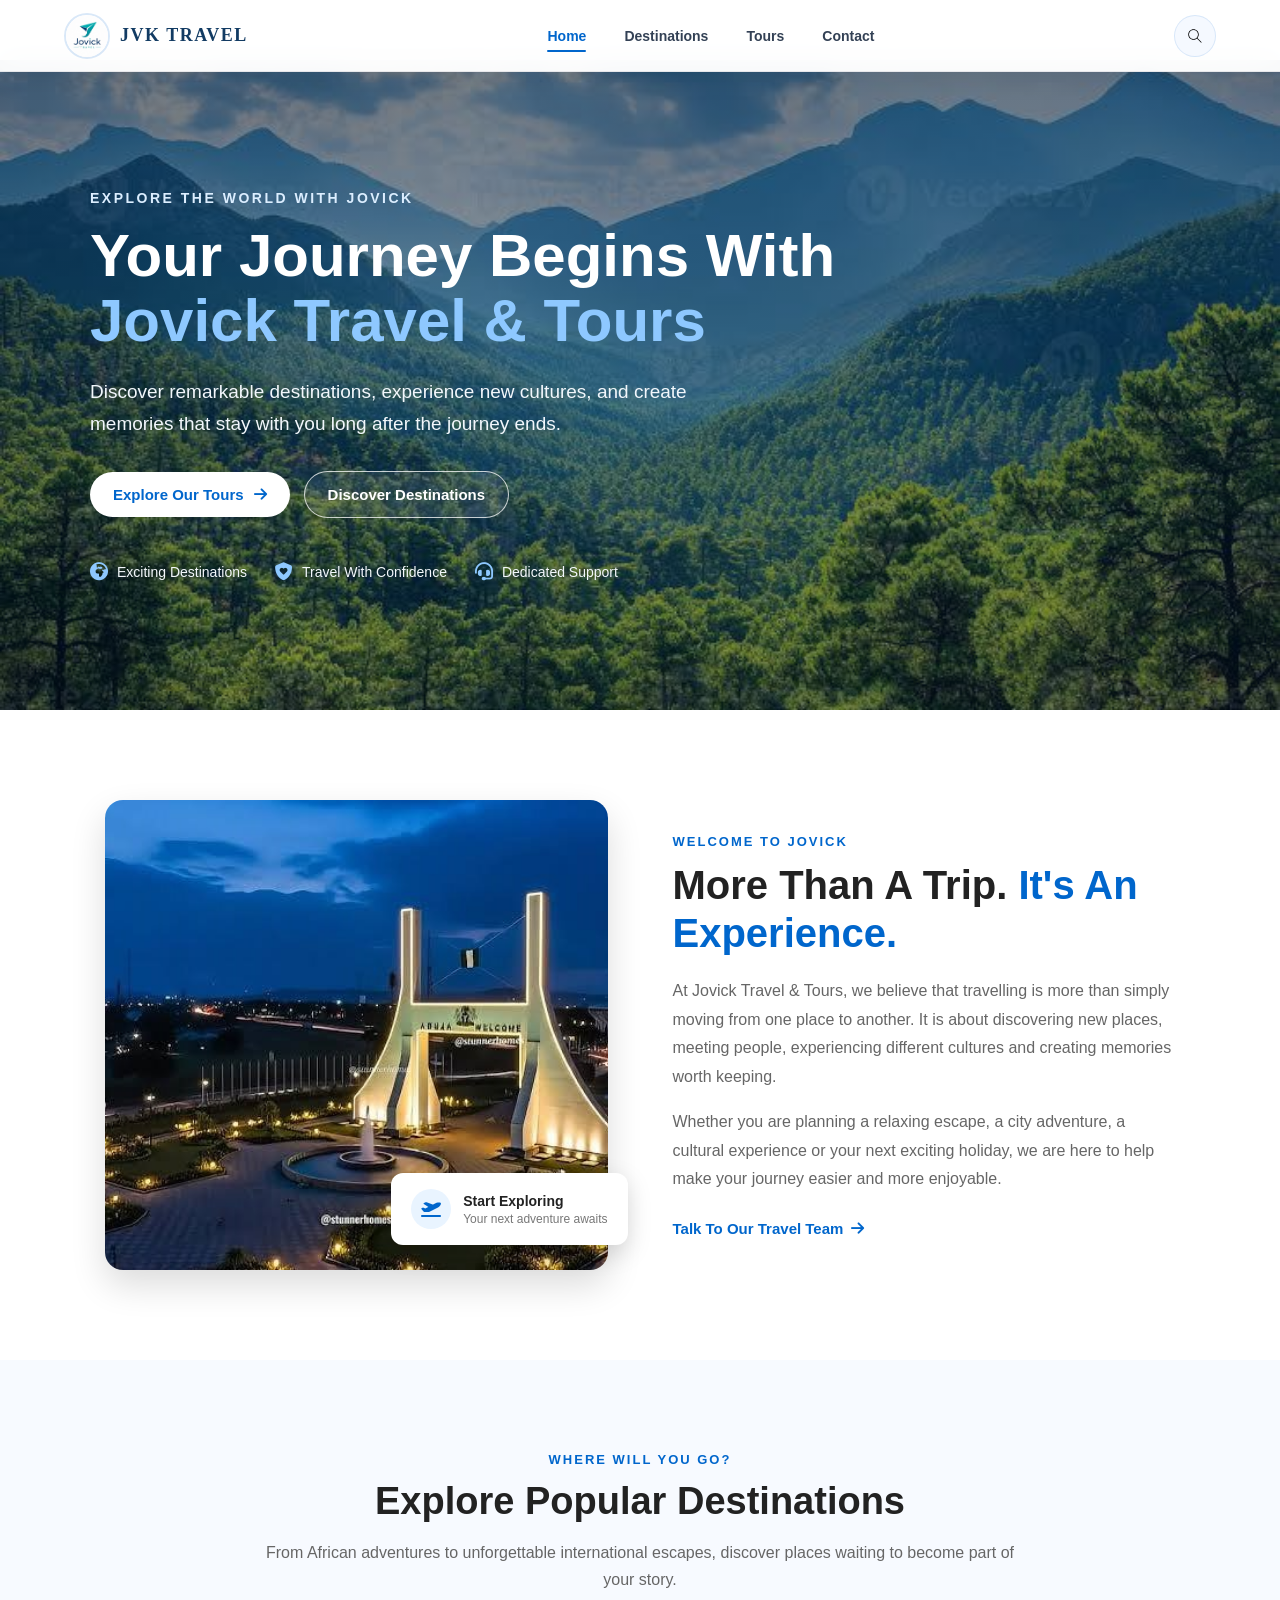
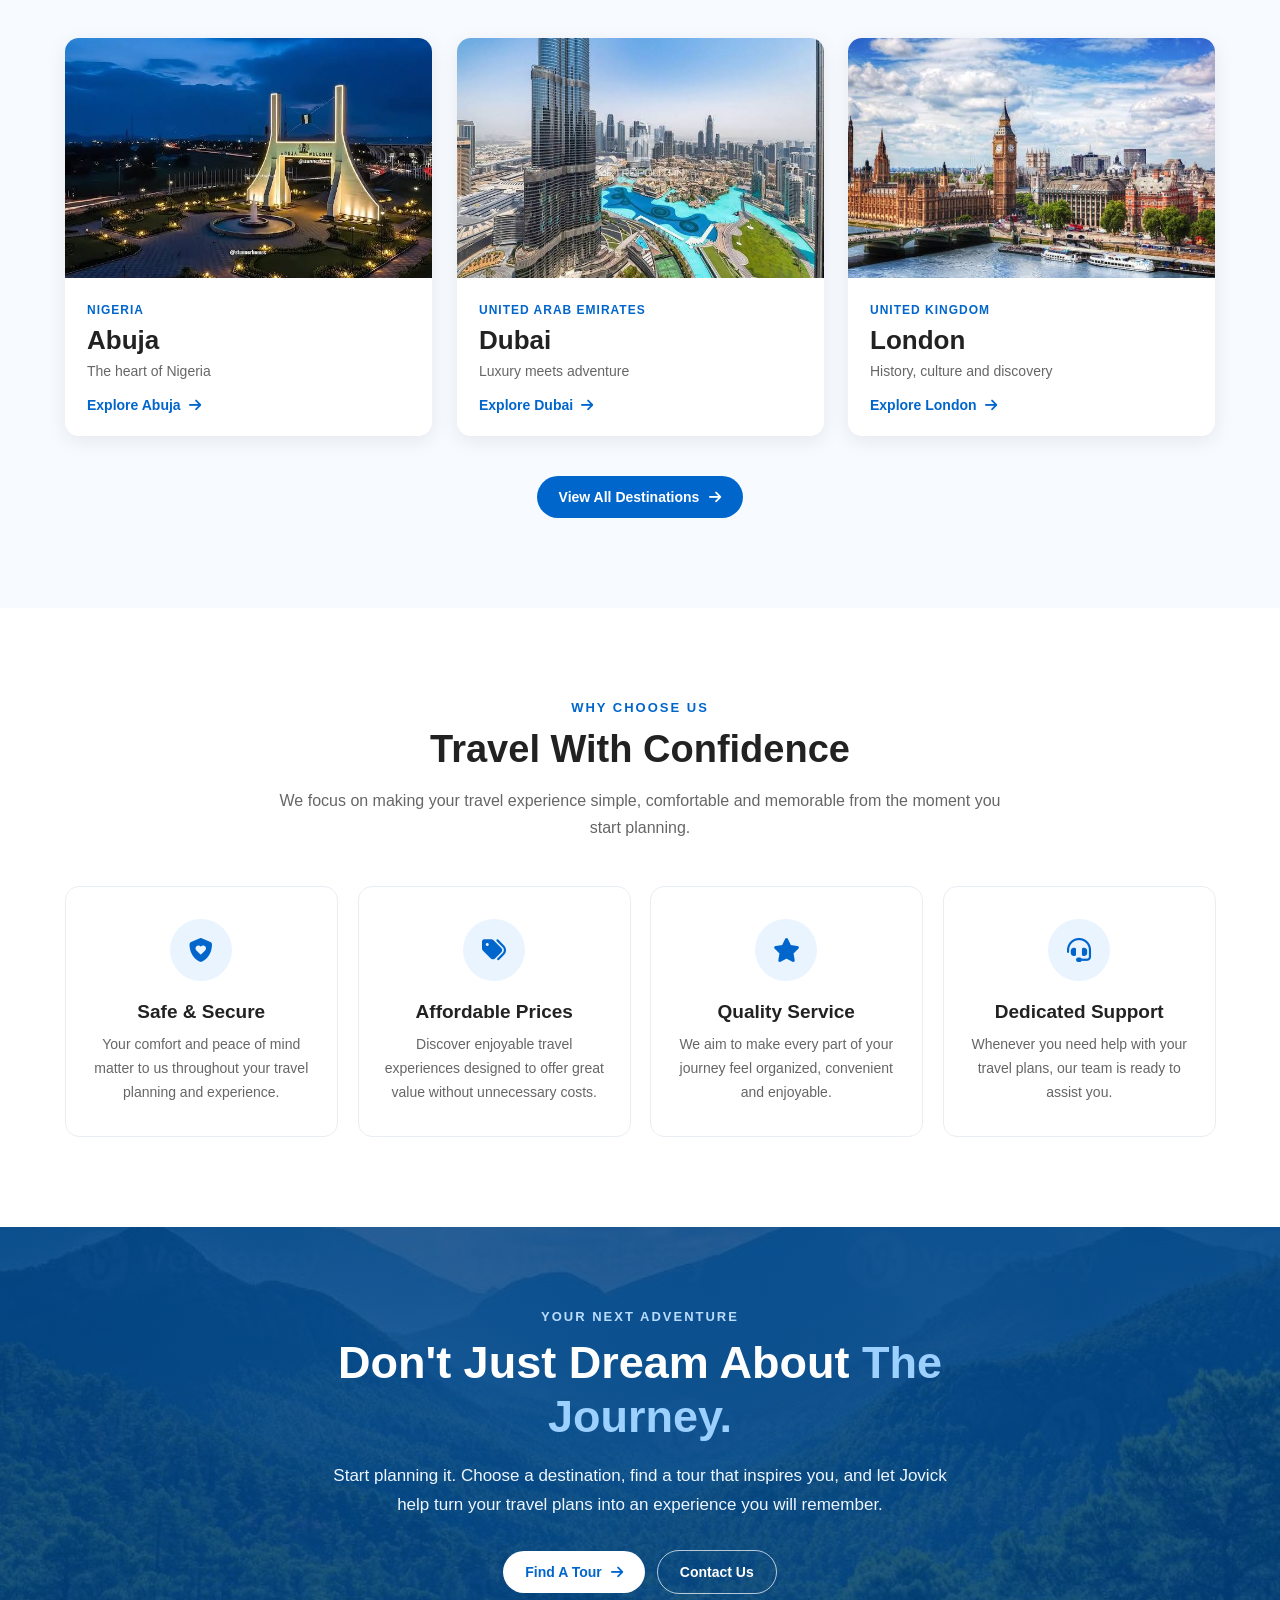
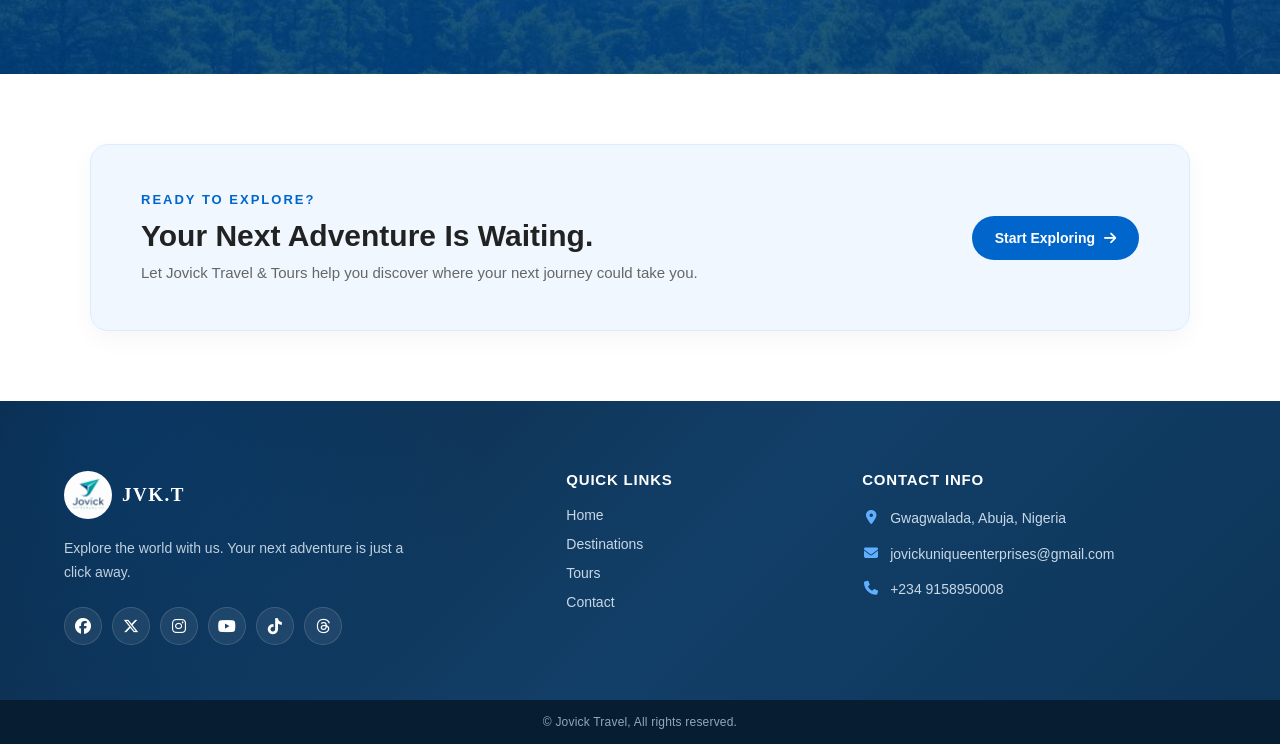
==== commit 6bf3ca15: "Update footer social media links and add Threads" ====
--- a/index.html
+++ b/index.html
@@ -609,7 +609,7 @@
           </a>
 
           <a
-            href="https://www.instagram.com/johnpaul.josiah?stkn=MWppOTg2Yzdkc3ZybQ%3D%3D&utm_source=qr"
+            href="https://www.instagram.com/jovickunique?stkn=MWR4ZzNzMmRwMjVsbA%3D%3D&utm_source=qr"
             target="_blank"
             rel="noopener noreferrer"
             aria-label="Instagram"
@@ -627,12 +627,21 @@
           </a>
 
           <a
-            href="https://www.tiktok.com/@jovick_unique_ltd?lang=en"
+            href="https://www.tiktok.com/@jovickunique?_r=1&_t=ZS-9ANmXQPmDaO"
             target="_blank"
             rel="noopener noreferrer"
             aria-label="TikTok"
           >
             <i class="fa-brands fa-tiktok"></i>
+          </a>
+
+          <a
+            href="https://www.threads.com/@jovickunique?igshid=NTc4MTIwNjQ2YQ=="
+            target="_blank"
+            rel="noopener noreferrer"
+            aria-label="Threads"
+          >
+            <i class="fa-brands fa-threads"></i>
           </a>
 
         </div>
--- a/styles/header.css
+++ b/styles/header.css
@@ -1,81 +1,202 @@
-
-
-
-.page-header{
-  background-color:  #037df7;
-  height: 60px;
+/* =================================
+   PROFESSIONAL HEADER
+   ================================= */
+
+.page-header {
+  position: fixed;
+  top: 0;
+  left: 0;
+  right: 0;
+  z-index: 1000;
+
+  min-height: 72px;
+  padding: 10px 5%;
+  
+  display: grid;
+  grid-template-columns: auto 1fr auto;
+  align-items: center;
+  gap: 30px;
+
+  background: rgba(255, 255, 255, 0.96);
+  border-bottom: 1px solid rgba(15, 23, 42, 0.08);
+  box-shadow: 0 8px 25px rgba(15, 23, 42, 0.08);
+
+  backdrop-filter: blur(14px);
+  -webkit-backdrop-filter: blur(14px);
+}
+
+.page-header .brand {
+  min-width: max-content;
+}
+
+.page-header .jovick-logo {
+  width: 46px;
+  height: 46px;
+  object-fit: cover;
+  border-radius: 50%;
+  border: 2px solid rgba(0, 102, 204, 0.15);
+}
+
+.page-header .company-name {
+  color: #123b63;
+  font-size: 18px;
+  letter-spacing: 1.5px;
+  white-space: nowrap;
+}
+
+.nav-bar {
   display: flex;
+  justify-content: center;
   align-items: center;
-  justify-content: space-between;
-  padding: 15px 50px;
-  position: fixed;
-  right: 0px;
-  left: 0px;
-  top: 0px;
-  z-index: 1000;
-}
-
-.nav-bar{
-  display: flex;
-  gap: 30px;
-}
+  gap: clamp(18px, 3vw, 38px);
+}
+
 .nav-bar a {
-  color: #f5f2f2;
-}
-.search-button{
-  background: none;
-}
-.search-icon{
-  width: 20px;
+  position: relative;
+  padding: 8px 0;
+  color: #334155;
+  font-size: 14px;
+  font-weight: 600;
+  transition: color 0.25s ease;
+}
+
+.nav-bar a::after {
+  content: "";
+  position: absolute;
+  left: 0;
+  bottom: 0;
+  width: 0;
+  height: 2px;
+  border-radius: 999px;
+  background: #0066cc;
+  transition: width 0.25s ease;
+}
+
+.nav-bar a:hover,
+.nav-bar a.active {
+  color: #0066cc;
+}
+
+.nav-bar a:hover::after,
+.nav-bar a.active::after {
+  width: 100%;
+}
+
+.search-button,
+.menu-button {
+  display: inline-flex;
+  align-items: center;
+  justify-content: center;
+
+  width: 42px;
+  height: 42px;
+  padding: 0;
+
+  border: 1px solid rgba(0, 102, 204, 0.12);
+  border-radius: 50%;
+  background: #f5f9ff;
+  color: #123b63;
+
+  transition:
+    background-color 0.25s ease,
+    color 0.25s ease,
+    transform 0.25s ease,
+    box-shadow 0.25s ease;
+}
+
+.search-button:hover,
+.menu-button:hover {
+  background: #0066cc;
+  color: white;
+  transform: translateY(-1px);
+  box-shadow: 0 6px 16px rgba(0, 102, 204, 0.2);
+}
+
+.search-icon {
+  width: 18px;
+  height: 18px;
+}
+
+.menu-button {
+  display: none;
 }
 
 .search-box {
   display: none;
+
+  position: absolute;
+  top: calc(100% + 10px);
+  right: 5%;
+
+  width: min(320px, calc(100vw - 30px));
+  padding: 14px;
+
+  background: white;
+  border: 1px solid rgba(15, 23, 42, 0.08);
+  border-radius: 14px;
+  box-shadow: 0 18px 45px rgba(15, 23, 42, 0.16);
 }
 
 .search-box.show-search {
   display: block;
-}
-
-.menu-button{
-  display: none;
-}
-
-
-.search-box {
-  position: absolute;
-  top: 100%;
-  right: 20px;
-  width: 180px;
-  padding: 8px;
-  box-shadow: 0 4px 12px rgba(0, 0, 0, 0.15);
-  border-radius: 6px;
-}
-
+  animation: searchDrop 0.2s ease;
+}
+
+.search-box input {
+  width: 100%;
+  padding: 11px 13px;
+
+  border: 1px solid #d8e2ee;
+  border-radius: 10px;
+  outline: none;
+
+  font: inherit;
+  color: #1e293b;
+  background: #f8fafc;
+}
+
+.search-box input:focus {
+  border-color: #0066cc;
+  box-shadow: 0 0 0 3px rgba(0, 102, 204, 0.1);
+}
 
 #searchMessage {
   margin-top: 8px;
-  font-size: 14px;
-  font-weight: bold;
-}
-
+  color: #64748b;
+  font-size: 13px;
+  font-weight: 600;
+}
 
 #searchResults {
   display: flex;
   flex-direction: column;
-  gap: 6px;
+  gap: 5px;
   margin-top: 8px;
 }
 
 #searchResults a {
   display: block;
-  padding: 8px 10px;
-  background: white;
-  color: black;
-  font-weight: bold;
-  border-radius: 4px;
+  padding: 9px 10px;
+  border-radius: 8px;
+  color: #334155;
+  font-size: 14px;
+  font-weight: 600;
+  background: #f8fafc;
 }
 
 #searchResults a:hover {
   color: #0066cc;
-}+  background: #eef6ff;
+}
+
+@keyframes searchDrop {
+  from {
+    opacity: 0;
+    transform: translateY(-6px);
+  }
+
+  to {
+    opacity: 1;
+    transform: translateY(0);
+  }
+}
--- a/styles/footer.css
+++ b/styles/footer.css
@@ -1,59 +1,140 @@
+/* =================================
+   PROFESSIONAL FOOTER
+   ================================= */
+
 .footer-section {
+  display: grid;
+  grid-template-columns: 1.5fr 0.8fr 1.2fr;
+  gap: 60px;
+
+  padding: 70px 5% 55px;
+
+  background:
+    radial-gradient(circle at 10% 10%, rgba(0, 102, 204, 0.18), transparent 30%),
+    linear-gradient(135deg, #0b2945, #123f68 55%, #0d3558);
+
+  color: #e8f1f8;
+}
+
+.footer-about {
+  max-width: 390px;
+}
+
+.footer-about .brand {
+  margin-bottom: 18px;
+}
+
+.footer-about .jovick-logo {
+  width: 48px;
+  height: 48px;
+  border-radius: 50%;
+  object-fit: cover;
+}
+
+.footer-about .company-name {
+  color: white;
+  font-size: 19px;
+  letter-spacing: 1.5px;
+}
+
+.footer-about > p {
+  margin: 0 0 22px;
+  max-width: 340px;
+  color: #bfd0df;
+  line-height: 1.7;
+  font-size: 14px;
+}
+
+.social-icons {
   display: flex;
-  justify-content: space-between;
-  gap: 50px;
-  padding: 60px 50px;
-  background-color: #174a7e;
+  flex-wrap: wrap;
+  gap: 10px;
+}
+
+.social-icons a {
+  display: inline-flex;
+  align-items: center;
+  justify-content: center;
+
+  width: 38px;
+  height: 38px;
+
+  border: 1px solid rgba(255, 255, 255, 0.14);
+  border-radius: 50%;
+
   color: white;
+  font-size: 16px;
+  background: rgba(255, 255, 255, 0.07);
+
+  transition:
+    background-color 0.25s ease,
+    transform 0.25s ease,
+    border-color 0.25s ease;
 }
-.footer-about{
-  max-width: 350px;
+
+.social-icons a:hover {
+  color: white;
+  background: #0066cc;
+  border-color: #0066cc;
+  transform: translateY(-3px);
 }
-.footer-about .company-name{
-  display: inline-block;
-  vertical-align: top;
-  margin-top: 10px;
+
+.footer-quick-link,
+.footer-contact-info {
+  display: flex;
+  flex-direction: column;
+  align-items: flex-start;
+  gap: 13px;
 }
-.footer-about > p{
-  margin: 20px;
+
+.head-quick-link,
+.head-contact-info {
+  margin-bottom: 6px;
+  color: white;
+  font-size: 15px;
+  font-weight: 700;
+  letter-spacing: 0.8px;
+  text-transform: uppercase;
+}
+
+.footer-quick-link a {
+  position: relative;
+  color: #c8d8e6;
+  font-size: 14px;
+  transition: color 0.25s ease, transform 0.25s ease;
+}
+
+.footer-quick-link a:hover {
+  color: white;
+  text-decoration: none;
+  transform: translateX(4px);
+}
+
+.footer-contact-info p {
+  display: flex;
+  align-items: flex-start;
+  gap: 10px;
+
+  margin: 0;
+  color: #c8d8e6;
+  font-size: 14px;
   line-height: 1.6;
 }
-.social-icons {
-  display: flex;
-  gap: 15px;
-}
-.social-icons a {
-  color: white;
-  font-size: 20px;
-}
-.footer-quick-link, .footer-contact-info {
-  display: flex;
-  flex-direction: column;
-  gap: 15px;
-}
-.footer-quick-link a{
-  color: white;
-}
-.footer-contact-info p{
-  margin: 0;
-}
-.footer-contact-info i{
-  margin-right: 8px;
-}
-.copyright{
-  padding: 10px;
+
+.footer-contact-info i {
+  width: 18px;
+  margin-top: 3px;
+  color: #61b0ff;
   text-align: center;
-  background-color: #0c3258;
-  color: white;
-  font-size:11px;
-}
-.nav-bar a.active {
-  color: #0066cc;
 }
 
-.nav-bar a.active::after {
-  width: 100%;
+.copyright {
+  padding: 15px 20px;
+  text-align: center;
+
+  background: #071d31;
+  color: #91a8bb;
+
+  font-size: 12px;
+  letter-spacing: 0.2px;
 }
-
-
-
--- a/styles/index.css
+++ b/styles/index.css
@@ -9,7 +9,6 @@
    ================================= */
 
 .home-hero {
-
   min-height: 650px;
 
   background-image:
@@ -26,13 +25,15 @@
   align-items: center;
 
   position: relative;
+  overflow: hidden;
 
   color: white;
+
+  animation: heroBackgroundZoom 12s ease-out both;
 }
 
 
 .home-hero-overlay {
-
   width: 100%;
   max-width: 1200px;
 
@@ -40,11 +41,16 @@
 
   padding: 90px 50px;
 
-}
-
+  position: relative;
+  z-index: 2;
+}
+
+
+/* =================================
+   HERO TEXT
+   ================================= */
 
 .hero-eyebrow {
-
   display: inline-block;
 
   font-size: 14px;
@@ -55,11 +61,13 @@
   margin-bottom: 18px;
 
   color: #dceeff;
+
+  opacity: 0;
+  transform: translateY(30px);
 }
 
 
 .home-hero h1 {
-
   max-width: 760px;
 
   font-size: 60px;
@@ -68,20 +76,19 @@
 
   margin-bottom: 22px;
 
+  opacity: 0;
+  transform: translateY(35px);
 }
 
 
 .home-hero h1 span {
-
   display: block;
 
   color: #8ec8ff;
-
 }
 
 
 .home-hero > .home-hero-overlay > p {
-
   max-width: 650px;
 
   font-size: 19px;
@@ -90,11 +97,16 @@
 
   color: #f2f7fc;
 
-}
-
+  opacity: 0;
+  transform: translateY(35px);
+}
+
+
+/* =================================
+   HERO ACTIONS
+   ================================= */
 
 .hero-actions {
-
   display: flex;
 
   align-items: center;
@@ -105,12 +117,13 @@
 
   flex-wrap: wrap;
 
+  opacity: 0;
+  transform: translateY(35px);
 }
 
 
 .hero-primary-button,
 .hero-secondary-button {
-
   display: inline-flex;
 
   align-items: center;
@@ -128,57 +141,55 @@
   font-weight: 700;
 
   transition:
-    transform 0.2s ease,
-    background-color 0.2s ease,
-    color 0.2s ease;
-
+    transform 0.3s ease,
+    background-color 0.3s ease,
+    color 0.3s ease,
+    box-shadow 0.3s ease;
 }
 
 
 .hero-primary-button {
-
   background-color: white;
 
   color: #0066cc;
-
 }
 
 
 .hero-primary-button:hover {
-
   background-color: #0066cc;
 
   color: white;
 
-  transform: translateY(-2px);
-
+  transform: translateY(-3px);
+
+  box-shadow:
+    0 10px 25px rgba(0, 0, 0, 0.18);
 }
 
 
 .hero-secondary-button {
-
   border: 1px solid rgba(255, 255, 255, 0.75);
 
   color: white;
 
   background-color: rgba(255, 255, 255, 0.08);
-
 }
 
 
 .hero-secondary-button:hover {
-
   background-color: white;
 
   color: #0066cc;
 
-  transform: translateY(-2px);
-
-}
-
+  transform: translateY(-3px);
+}
+
+
+/* =================================
+   HERO TRUST
+   ================================= */
 
 .hero-trust {
-
   display: flex;
 
   align-items: center;
@@ -189,11 +200,12 @@
 
   flex-wrap: wrap;
 
+  opacity: 0;
+  transform: translateY(30px);
 }
 
 
 .hero-trust-item {
-
   display: flex;
 
   align-items: center;
@@ -203,16 +215,57 @@
   font-size: 14px;
 
   color: #f4f8fc;
-
 }
 
 
 .hero-trust-item i {
-
   color: #8ec8ff;
 
   font-size: 18px;
-
+}
+
+
+/* =================================
+   HERO LOAD ANIMATIONS
+   ================================= */
+
+body.home-loaded .hero-eyebrow {
+  animation:
+    heroFadeUp 0.8s ease forwards;
+
+  animation-delay: 0.15s;
+}
+
+
+body.home-loaded .home-hero h1 {
+  animation:
+    heroFadeUp 0.9s ease forwards;
+
+  animation-delay: 0.3s;
+}
+
+
+body.home-loaded .home-hero-overlay > p {
+  animation:
+    heroFadeUp 0.9s ease forwards;
+
+  animation-delay: 0.45s;
+}
+
+
+body.home-loaded .hero-actions {
+  animation:
+    heroFadeUp 0.9s ease forwards;
+
+  animation-delay: 0.6s;
+}
+
+
+body.home-loaded .hero-trust {
+  animation:
+    heroFadeUp 0.9s ease forwards;
+
+  animation-delay: 0.75s;
 }
 
 
@@ -221,7 +274,6 @@
    ================================= */
 
 .section-label {
-
   display: inline-block;
 
   color: #0066cc;
@@ -235,23 +287,19 @@
   text-transform: uppercase;
 
   margin-bottom: 12px;
-
 }
 
 
 .section-heading {
-
   max-width: 750px;
 
   margin: 0 auto 45px;
 
   text-align: center;
-
 }
 
 
 .section-heading h2 {
-
   font-size: 38px;
 
   line-height: 1.2;
@@ -259,18 +307,37 @@
   color: #222;
 
   margin-bottom: 14px;
-
 }
 
 
 .section-heading p {
-
   color: #666;
 
   font-size: 16px;
 
   line-height: 1.7;
-
+}
+
+
+/* =================================
+   SCROLL REVEAL
+   ================================= */
+
+.reveal {
+  opacity: 0;
+
+  transform: translateY(45px);
+
+  transition:
+    opacity 0.8s ease,
+    transform 0.8s ease;
+}
+
+
+.reveal.visible {
+  opacity: 1;
+
+  transform: translateY(0);
 }
 
 
@@ -279,7 +346,6 @@
    ================================= */
 
 .home-welcome {
-
   max-width: 1150px;
 
   margin: 0 auto;
@@ -293,19 +359,15 @@
   gap: 65px;
 
   align-items: center;
-
 }
 
 
 .welcome-image {
-
   position: relative;
-
 }
 
 
 .welcome-image img {
-
   width: 100%;
 
   height: 470px;
@@ -319,11 +381,21 @@
   box-shadow:
     0 15px 35px rgba(0, 0, 0, 0.14);
 
-}
-
+  transition:
+    transform 0.5s ease;
+}
+
+
+.welcome-image:hover img {
+  transform: scale(1.02);
+}
+
+
+/* =================================
+   WELCOME BADGE
+   ================================= */
 
 .welcome-image-badge {
-
   position: absolute;
 
   right: -20px;
@@ -344,12 +416,10 @@
 
   box-shadow:
     0 8px 25px rgba(0, 0, 0, 0.15);
-
 }
 
 
 .welcome-image-badge i {
-
   width: 40px;
   height: 40px;
 
@@ -363,40 +433,36 @@
   background-color: #e9f4ff;
 
   color: #0066cc;
-
 }
 
 
 .welcome-image-badge strong,
 .welcome-image-badge span {
-
   display: block;
-
 }
 
 
 .welcome-image-badge strong {
-
   color: #222;
 
   font-size: 14px;
 
   margin-bottom: 3px;
-
 }
 
 
 .welcome-image-badge span {
-
   color: #777;
 
   font-size: 12px;
-
-}
-
+}
+
+
+/* =================================
+   WELCOME CONTENT
+   ================================= */
 
 .welcome-content h2 {
-
   color: #222;
 
   font-size: 40px;
@@ -404,19 +470,15 @@
   line-height: 1.2;
 
   margin-bottom: 20px;
-
 }
 
 
 .welcome-content h2 span {
-
   color: #0066cc;
-
 }
 
 
 .welcome-content p {
-
   color: #666;
 
   font-size: 16px;
@@ -424,12 +486,10 @@
   line-height: 1.8;
 
   margin-bottom: 16px;
-
 }
 
 
 .text-link {
-
   display: inline-flex;
 
   align-items: center;
@@ -444,13 +504,16 @@
 
   font-weight: 700;
 
+  transition:
+    gap 0.3s ease,
+    color 0.3s ease;
 }
 
 
 .text-link:hover {
-
   color: #0052a3;
 
+  gap: 12px;
 }
 
 
@@ -459,18 +522,15 @@
    ================================= */
 
 .popular-destinations {
-
   padding: 90px 50px;
 
   background-color: #f7faff;
 
   text-align: center;
-
 }
 
 
 .destination-preview-grid {
-
   max-width: 1150px;
 
   margin: 0 auto 40px;
@@ -481,12 +541,14 @@
     repeat(3, 1fr);
 
   gap: 25px;
-
-}
-
+}
+
+
+/* =================================
+   DESTINATION CARDS
+   ================================= */
 
 .home-destination-card {
-
   display: block;
 
   text-align: left;
@@ -501,24 +563,22 @@
     0 5px 20px rgba(0, 0, 0, 0.08);
 
   transition:
-    transform 0.25s ease,
-    box-shadow 0.25s ease;
-
+    transform 0.35s ease,
+    box-shadow 0.35s ease;
+
+  opacity: 1;
 }
 
 
 .home-destination-card:hover {
-
-  transform: translateY(-7px);
+  transform: translateY(-8px);
 
   box-shadow:
-    0 12px 28px rgba(0, 0, 0, 0.14);
-
+    0 15px 32px rgba(0, 0, 0, 0.14);
 }
 
 
 .home-destination-card img {
-
   width: 100%;
 
   height: 240px;
@@ -527,18 +587,22 @@
 
   display: block;
 
+  transition:
+    transform 0.5s ease;
+}
+
+
+.home-destination-card:hover img {
+  transform: scale(1.06);
 }
 
 
 .home-destination-content {
-
   padding: 22px;
-
 }
 
 
 .home-destination-content > span {
-
   color: #0066cc;
 
   font-size: 12px;
@@ -548,34 +612,28 @@
   text-transform: uppercase;
 
   letter-spacing: 1px;
-
 }
 
 
 .home-destination-content h3 {
-
   color: #222;
 
   font-size: 26px;
 
   margin: 7px 0;
-
 }
 
 
 .home-destination-content p {
-
   color: #666;
 
   font-size: 14px;
 
   margin-bottom: 17px;
-
 }
 
 
 .home-destination-content strong {
-
   display: inline-flex;
 
   align-items: center;
@@ -586,11 +644,47 @@
 
   font-size: 14px;
 
-}
-
+  transition:
+    gap 0.3s ease;
+}
+
+
+.home-destination-card:hover
+.home-destination-content strong {
+  gap: 12px;
+}
+
+
+/* =================================
+   DESTINATION CARD ANIMATION
+   ================================= */
+
+.reveal.visible .home-destination-card {
+  animation:
+    cardReveal 0.75s ease both;
+}
+
+
+.reveal.visible .home-destination-card:nth-child(1) {
+  animation-delay: 0.10s;
+}
+
+
+.reveal.visible .home-destination-card:nth-child(2) {
+  animation-delay: 0.25s;
+}
+
+
+.reveal.visible .home-destination-card:nth-child(3) {
+  animation-delay: 0.40s;
+}
+
+
+/* =================================
+   MAIN SECTION BUTTON
+   ================================= */
 
 .section-main-button {
-
   display: inline-flex;
 
   align-items: center;
@@ -610,20 +704,17 @@
   font-weight: 700;
 
   transition:
-    background-color 0.2s ease,
-    transform 0.2s ease;
-
+    background-color 0.3s ease,
+    transform 0.3s ease;
 }
 
 
 .section-main-button:hover {
-
   background-color: #0052a3;
 
   color: white;
 
-  transform: translateY(-2px);
-
+  transform: translateY(-3px);
 }
 
 
@@ -632,16 +723,15 @@
    ================================= */
 
 .why-jovick {
-
   padding: 90px 50px;
 
   text-align: center;
 
+  background-color: white;
 }
 
 
 .benefits-grid {
-
   max-width: 1150px;
 
   margin: 0 auto;
@@ -652,12 +742,10 @@
     repeat(4, 1fr);
 
   gap: 20px;
-
 }
 
 
 .benefit-card {
-
   padding: 32px 22px;
 
   background-color: white;
@@ -667,24 +755,24 @@
   border-radius: 14px;
 
   transition:
-    transform 0.2s ease,
-    box-shadow 0.2s ease;
-
+    transform 0.35s ease,
+    box-shadow 0.35s ease;
 }
 
 
 .benefit-card:hover {
-
-  transform: translateY(-5px);
+  transform: translateY(-7px);
 
   box-shadow:
-    0 10px 25px rgba(0, 0, 0, 0.09);
-
-}
-
+    0 12px 28px rgba(0, 0, 0, 0.10);
+}
+
+
+/* =================================
+   BENEFIT ICONS
+   ================================= */
 
 .benefit-icon {
-
   width: 62px;
   height: 62px;
 
@@ -703,28 +791,64 @@
 
   font-size: 24px;
 
+  transition:
+    transform 0.3s ease,
+    background-color 0.3s ease;
+}
+
+
+.benefit-card:hover .benefit-icon {
+  transform: scale(1.08);
+
+  background-color: #dceeff;
 }
 
 
 .benefit-card h3 {
-
   color: #222;
 
   font-size: 19px;
 
   margin-bottom: 10px;
-
 }
 
 
 .benefit-card p {
-
   color: #666;
 
   font-size: 14px;
 
   line-height: 1.7;
-
+}
+
+
+/* =================================
+   BENEFIT CARD ANIMATION
+   ================================= */
+
+.reveal.visible .benefit-card {
+  animation:
+    cardReveal 0.75s ease both;
+}
+
+
+.reveal.visible .benefit-card:nth-child(1) {
+  animation-delay: 0.10s;
+}
+
+
+.reveal.visible .benefit-card:nth-child(2) {
+  animation-delay: 0.25s;
+}
+
+
+.reveal.visible .benefit-card:nth-child(3) {
+  animation-delay: 0.40s;
+}
+
+
+.reveal.visible .benefit-card:nth-child(4) {
+  animation-delay: 0.55s;
 }
 
 
@@ -733,7 +857,6 @@
    ================================= */
 
 .travel-experience {
-
   min-height: 430px;
 
   padding: 80px 50px;
@@ -758,44 +881,34 @@
   background-position: center;
 
   color: white;
-
 }
 
 
 .experience-content {
-
   max-width: 750px;
-
 }
 
 
 .experience-content .section-label {
-
   color: #b9ddff;
-
 }
 
 
 .experience-content h2 {
-
   font-size: 45px;
 
   line-height: 1.2;
 
   margin-bottom: 18px;
-
 }
 
 
 .experience-content h2 span {
-
   color: #9bd0ff;
-
 }
 
 
 .experience-content > p {
-
   max-width: 650px;
 
   margin: 0 auto;
@@ -805,12 +918,10 @@
   font-size: 17px;
 
   line-height: 1.7;
-
 }
 
 
 .experience-actions {
-
   display: flex;
 
   justify-content: center;
@@ -822,17 +933,17 @@
   margin-top: 30px;
 
   flex-wrap: wrap;
-
 }
 
 
 .experience-primary,
 .experience-secondary {
-
   display: inline-flex;
 
   align-items: center;
 
+  justify-content: center;
+
   gap: 9px;
 
   padding: 13px 22px;
@@ -844,49 +955,41 @@
   font-weight: 700;
 
   transition:
-    transform 0.2s ease,
-    background-color 0.2s ease;
-
+    transform 0.3s ease,
+    background-color 0.3s ease,
+    color 0.3s ease;
 }
 
 
 .experience-primary {
-
   background-color: white;
 
   color: #0066cc;
-
 }
 
 
 .experience-primary:hover {
-
   background-color: #eaf4ff;
 
   color: #0052a3;
 
-  transform: translateY(-2px);
-
+  transform: translateY(-3px);
 }
 
 
 .experience-secondary {
-
   border: 1px solid rgba(255, 255, 255, 0.7);
 
   color: white;
-
 }
 
 
 .experience-secondary:hover {
-
   background-color: white;
 
   color: #0066cc;
 
-  transform: translateY(-2px);
-
+  transform: translateY(-3px);
 }
 
 
@@ -895,7 +998,6 @@
    ================================= */
 
 .home-final-cta {
-
   max-width: 1100px;
 
   margin: 70px auto;
@@ -916,39 +1018,38 @@
 
   border-radius: 18px;
 
+  box-shadow:
+    0 8px 25px rgba(0, 0, 0, 0.04);
 }
 
 
 .home-final-cta h2 {
-
   color: #222;
 
   font-size: 30px;
 
   margin-bottom: 8px;
-
 }
 
 
 .home-final-cta p {
-
   color: #666;
 
   font-size: 15px;
 
   line-height: 1.6;
-
 }
 
 
 .cta-button {
-
   flex-shrink: 0;
 
   display: inline-flex;
 
   align-items: center;
 
+  justify-content: center;
+
   gap: 9px;
 
   padding: 14px 23px;
@@ -963,446 +1064,427 @@
 
   font-weight: 700;
 
+  transition:
+    background-color 0.3s ease,
+    transform 0.3s ease;
 }
 
 
 .cta-button:hover {
-
   background-color: #0052a3;
 
   color: white;
 
-}
-
-
-/* =================================
-   REVEAL ANIMATION
-   ================================= */
-
-.reveal {
-
-  opacity: 0;
-
-  transform: translateY(25px);
-
-  transition:
-    opacity 0.7s ease,
-    transform 0.7s ease;
-
-}
-
-
-.reveal.visible {
-
-  opacity: 1;
-
-  transform: translateY(0);
-
-}
-
-
-/* =================================
-   ACCESSIBILITY
+  transform: translateY(-3px);
+}
+
+
+/* =================================
+   KEYFRAME ANIMATIONS
+   ================================= */
+
+@keyframes heroBackgroundZoom {
+
+  from {
+    background-size: 105%;
+  }
+
+  to {
+    background-size: cover;
+  }
+
+}
+
+
+@keyframes heroFadeUp {
+
+  from {
+    opacity: 0;
+
+    transform:
+      translateY(35px);
+  }
+
+  to {
+    opacity: 1;
+
+    transform:
+      translateY(0);
+  }
+
+}
+
+
+@keyframes cardReveal {
+
+  from {
+    opacity: 0;
+
+    transform:
+      translateY(35px)
+      scale(0.97);
+  }
+
+  to {
+    opacity: 1;
+
+    transform:
+      translateY(0)
+      scale(1);
+  }
+
+}
+
+
+/* =================================
+   TABLET
+   ================================= */
+
+@media (max-width: 900px) {
+
+  .home-hero {
+    min-height: 590px;
+  }
+
+
+  .home-hero-overlay {
+    padding: 80px 35px;
+  }
+
+
+  .home-hero h1 {
+    font-size: 48px;
+  }
+
+
+  .home-welcome {
+    grid-template-columns: 1fr;
+
+    gap: 45px;
+
+    padding: 75px 30px;
+  }
+
+
+  .welcome-image {
+    max-width: 700px;
+
+    margin: 0 auto;
+  }
+
+
+  .welcome-content {
+    max-width: 700px;
+
+    margin: 0 auto;
+  }
+
+
+  .destination-preview-grid {
+    grid-template-columns:
+      1fr 1fr;
+  }
+
+
+  .benefits-grid {
+    grid-template-columns:
+      1fr 1fr;
+  }
+
+
+  .home-final-cta {
+    margin:
+      60px 30px;
+  }
+
+}
+
+
+/* =================================
+   MOBILE
+   ================================= */
+
+@media (max-width: 600px) {
+
+  .home-hero {
+    min-height: 600px;
+  }
+
+
+  .home-hero-overlay {
+    padding: 70px 22px;
+  }
+
+
+  .hero-eyebrow {
+    font-size: 11px;
+
+    letter-spacing: 1.8px;
+  }
+
+
+  .home-hero h1 {
+    font-size: 38px;
+
+    line-height: 1.12;
+  }
+
+
+  .home-hero > .home-hero-overlay > p {
+    font-size: 16px;
+
+    line-height: 1.6;
+  }
+
+
+  .hero-actions {
+    flex-direction: column;
+
+    align-items: stretch;
+  }
+
+
+  .hero-primary-button,
+  .hero-secondary-button {
+    width: 100%;
+  }
+
+
+  .hero-trust {
+    gap: 15px;
+
+    margin-top: 32px;
+  }
+
+
+  .hero-trust-item {
+    font-size: 12px;
+  }
+
+
+  .home-welcome {
+    padding: 60px 20px;
+  }
+
+
+  .welcome-image img {
+    height: 350px;
+  }
+
+
+  .welcome-image-badge {
+    right: 12px;
+
+    bottom: 15px;
+
+    padding: 12px 14px;
+  }
+
+
+  .welcome-content h2 {
+    font-size: 31px;
+  }
+
+
+  .welcome-content p {
+    font-size: 15px;
+  }
+
+
+  .popular-destinations,
+  .why-jovick {
+    padding:
+      65px 20px;
+  }
+
+
+  .section-heading {
+    margin-bottom: 32px;
+  }
+
+
+  .section-heading h2 {
+    font-size: 30px;
+  }
+
+
+  .section-heading p {
+    font-size: 14px;
+  }
+
+
+  .destination-preview-grid {
+    grid-template-columns: 1fr;
+
+    gap: 20px;
+  }
+
+
+  .home-destination-card img {
+    height: 220px;
+  }
+
+
+  .benefits-grid {
+    grid-template-columns: 1fr;
+
+    gap: 15px;
+  }
+
+
+  .travel-experience {
+    min-height: 480px;
+
+    padding: 70px 20px;
+  }
+
+
+  .experience-content h2 {
+    font-size: 34px;
+  }
+
+
+  .experience-content > p {
+    font-size: 15px;
+  }
+
+
+  .experience-actions {
+    flex-direction: column;
+  }
+
+
+  .experience-primary,
+  .experience-secondary {
+    width: 100%;
+
+    justify-content: center;
+  }
+
+
+  .home-final-cta {
+    margin:
+      45px 15px;
+
+    padding:
+      30px 22px;
+
+    flex-direction: column;
+
+    align-items: flex-start;
+  }
+
+
+  .home-final-cta h2 {
+    font-size: 25px;
+  }
+
+
+  .cta-button {
+    width: 100%;
+
+    justify-content: center;
+  }
+
+}
+
+
+/* =================================
+   SMALL PHONES
+   ================================= */
+
+@media (max-width: 400px) {
+
+  .home-hero h1 {
+    font-size: 33px;
+  }
+
+
+  .home-hero-overlay {
+    padding-left: 18px;
+
+    padding-right: 18px;
+  }
+
+
+  .welcome-image img {
+    height: 300px;
+  }
+
+
+  .welcome-image-badge {
+    position: relative;
+
+    right: auto;
+
+    bottom: auto;
+
+    margin-top: -20px;
+
+    margin-left: 15px;
+
+    margin-right: 15px;
+  }
+
+
+  .experience-content h2 {
+    font-size: 30px;
+  }
+
+}
+
+
+/* =================================
+   REDUCED MOTION
    ================================= */
 
 @media (prefers-reduced-motion: reduce) {
 
+  .home-hero {
+    animation: none;
+  }
+
+
+  .hero-eyebrow,
+  .home-hero h1,
+  .home-hero-overlay > p,
+  .hero-actions,
+  .hero-trust {
+    opacity: 1;
+
+    transform: none;
+
+    animation: none !important;
+  }
+
+
   .reveal {
-
     opacity: 1;
 
     transform: none;
 
     transition: none;
-
-  }
+  }
+
+
+  .reveal.visible .home-destination-card,
+  .reveal.visible .benefit-card {
+    animation: none;
+
+    opacity: 1;
+
+    transform: none;
+  }
+
 
   .home-destination-card,
   .benefit-card,
+  .welcome-image img,
   .hero-primary-button,
   .hero-secondary-button,
-  .section-main-button {
-
+  .section-main-button,
+  .cta-button {
     transition: none;
-
-  }
-
-}
-
-
-/* =================================
-   TABLET
-   ================================= */
-
-@media (max-width: 900px) {
-
-  .home-hero {
-
-    min-height: 590px;
-
-  }
-
-
-  .home-hero-overlay {
-
-    padding: 80px 35px;
-
-  }
-
-
-  .home-hero h1 {
-
-    font-size: 48px;
-
-  }
-
-
-  .home-welcome {
-
-    grid-template-columns: 1fr;
-
-    gap: 45px;
-
-    padding: 75px 30px;
-
-  }
-
-
-  .welcome-image {
-
-    max-width: 700px;
-
-    margin: 0 auto;
-
-  }
-
-
-  .welcome-content {
-
-    max-width: 700px;
-
-    margin: 0 auto;
-
-  }
-
-
-  .destination-preview-grid {
-
-    grid-template-columns: 1fr 1fr;
-
-  }
-
-
-  .benefits-grid {
-
-    grid-template-columns: 1fr 1fr;
-
-  }
-
-
-  .home-final-cta {
-
-    margin: 60px 30px;
-
-  }
-
-}
-
-
-/* =================================
-   MOBILE
-   ================================= */
-
-@media (max-width: 600px) {
-
-  .home-hero {
-
-    min-height: 600px;
-
-  }
-
-
-  .home-hero-overlay {
-
-    padding: 70px 22px;
-
-  }
-
-
-  .hero-eyebrow {
-
-    font-size: 11px;
-
-    letter-spacing: 1.8px;
-
-  }
-
-
-  .home-hero h1 {
-
-    font-size: 38px;
-
-    line-height: 1.12;
-
-  }
-
-
-  .home-hero > .home-hero-overlay > p {
-
-    font-size: 16px;
-
-    line-height: 1.6;
-
-  }
-
-
-  .hero-actions {
-
-    flex-direction: column;
-
-    align-items: stretch;
-
-  }
-
-
-  .hero-primary-button,
-  .hero-secondary-button {
-
-    width: 100%;
-
-  }
-
-
-  .hero-trust {
-
-    gap: 15px;
-
-    margin-top: 32px;
-
-  }
-
-
-  .hero-trust-item {
-
-    font-size: 12px;
-
-  }
-
-
-  .home-welcome {
-
-    padding: 60px 20px;
-
-  }
-
-
-  .welcome-image img {
-
-    height: 350px;
-
-  }
-
-
-  .welcome-image-badge {
-
-    right: 12px;
-
-    bottom: 15px;
-
-    padding: 12px 14px;
-
-  }
-
-
-  .welcome-content h2 {
-
-    font-size: 31px;
-
-  }
-
-
-  .welcome-content p {
-
-    font-size: 15px;
-
-  }
-
-
-  .popular-destinations,
-  .why-jovick {
-
-    padding: 65px 20px;
-
-  }
-
-
-  .section-heading {
-
-    margin-bottom: 32px;
-
-  }
-
-
-  .section-heading h2 {
-
-    font-size: 30px;
-
-  }
-
-
-  .section-heading p {
-
-    font-size: 14px;
-
-  }
-
-
-  .destination-preview-grid {
-
-    grid-template-columns: 1fr;
-
-    gap: 20px;
-
-  }
-
-
-  .home-destination-card img {
-
-    height: 220px;
-
-  }
-
-
-  .benefits-grid {
-
-    grid-template-columns: 1fr;
-
-    gap: 15px;
-
-  }
-
-
-  .travel-experience {
-
-    min-height: 480px;
-
-    padding: 70px 20px;
-
-  }
-
-
-  .experience-content h2 {
-
-    font-size: 34px;
-
-  }
-
-
-  .experience-content > p {
-
-    font-size: 15px;
-
-  }
-
-
-  .experience-actions {
-
-    flex-direction: column;
-
-  }
-
-
-  .experience-primary,
-  .experience-secondary {
-
-    width: 100%;
-
-    justify-content: center;
-
-  }
-
-
-  .home-final-cta {
-
-    margin: 45px 15px;
-
-    padding: 30px 22px;
-
-    flex-direction: column;
-
-    align-items: flex-start;
-
-  }
-
-
-  .home-final-cta h2 {
-
-    font-size: 25px;
-
-  }
-
-
-  .cta-button {
-
-    width: 100%;
-
-    justify-content: center;
-
-  }
-
-}
-
-
-/* =================================
-   SMALL PHONES
-   ================================= */
-
-@media (max-width: 400px) {
-
-  .home-hero h1 {
-
-    font-size: 33px;
-
-  }
-
-
-  .home-hero-overlay {
-
-    padding-left: 18px;
-
-    padding-right: 18px;
-
-  }
-
-
-  .welcome-image img {
-
-    height: 300px;
-
-  }
-
-
-  .welcome-image-badge {
-
-    position: relative;
-
-    right: auto;
-
-    bottom: auto;
-
-    margin-top: -20px;
-
-    margin-left: 15px;
-
-    margin-right: 15px;
-
-  }
-
-
-  .experience-content h2 {
-
-    font-size: 30px;
-
   }
 
 }
--- a/styles/mediaquery.css
+++ b/styles/mediaquery.css
@@ -8,58 +8,84 @@
   /* ---------- HEADER ---------- */
 
   .page-header {
-  position: fixed;
-  top: 0;
-  left: 0;
-  width: 100%;
-  z-index: 1000;
-  padding: 12px 20px;
+    min-height: 68px;
+    padding: 8px 20px;
+    grid-template-columns: auto auto;
+    gap: 10px;
+  }
+
+  .page-header .jovick-logo {
+    width: 42px;
+    height: 42px;
+  }
+
+  .page-header .company-name {
+    font-size: 16px;
   }
 
   .nav-bar {
     display: none;
   }
 
+  .search-button,
   .menu-button {
-    display: block;
-    border: none;
-    background: none;
-    font-size: 22px;
-    padding: 5px;
-    color: black;
-  }
-
-  .search-button {
-    padding: 5px;
-  }
-
-  .search-icon {
-    width: 19px;
-  }
-
-  .jovick-logo {
     width: 40px;
     height: 40px;
   }
 
-  .company-name {
-    font-size: 18px;
-  }
-
-  @media (max-width: 480px) {
+  .menu-button {
+    display: inline-flex;
+  }
+
+  .page-header .search-button {
+    position: absolute;
+    right: 70px;
+    top: 14px;
+  }
+
+  .page-header .menu-button {
+    position: absolute;
+    right: 20px;
+    top: 14px;
+  }
+
   .search-box {
+    top: calc(100% + 8px);
+    right: 20px;
+    width: min(300px, calc(100vw - 40px));
+  }
+
+  .nav-bar.show-menu {
+    display: flex;
+    flex-direction: column;
     position: absolute;
-    top: 100%;
+    top: calc(100% + 8px);
     right: 20px;
-    width: 150px;
-  }
-
-  .search-box input {
-    width: 100%;
-    padding: 8px 10px;
-    font-size: 16px;
-  }
-}
+
+    width: min(260px, calc(100vw - 40px));
+    padding: 10px;
+
+    background: white;
+    border: 1px solid rgba(15, 23, 42, 0.08);
+    border-radius: 14px;
+    box-shadow: 0 18px 45px rgba(15, 23, 42, 0.16);
+
+    gap: 3px;
+    animation: slideDown 0.25s ease;
+  }
+
+  .nav-bar.show-menu a {
+    padding: 12px 14px;
+    border-radius: 9px;
+    color: #334155;
+    font-weight: 600;
+  }
+
+  .nav-bar.show-menu a:hover,
+  .nav-bar.show-menu a.active {
+    color: #0066cc;
+    background: #eef6ff;
+  }
 
 
  .nav-bar.show-menu {
@@ -188,9 +214,14 @@
   /* ---------- FOOTER ---------- */
 
   .footer-section {
-    flex-direction: column;
-    padding: 50px 25px;
-    gap: 40px;
+    grid-template-columns: 1fr 1fr;
+    gap: 40px 30px;
+    padding: 55px 25px 45px;
+  }
+
+  .footer-about {
+    grid-column: 1 / -1;
+    max-width: 520px;
   }
 
 
@@ -292,13 +323,21 @@
   }
 
 
+  /* ---------- TOUR GRID ---------- */
+
+  .tour-grid {
+    grid-template-columns: 1fr 1fr;
+    gap: 20px;
+  }
+
+
   /* ---------- TOUR CARDS ---------- */
 
   .tour-sec-2 .article-card {
     display: block;
 
     width: 100%;
-    margin: 0 0 20px;
+    margin: 0;
 
     border-radius: 10px;
   }
@@ -389,8 +428,46 @@
     font-size: 26px;
   }
 
+  .tour-grid {
+    grid-template-columns: 1fr;
+    gap: 18px;
+  }
+
   .tour-sec-2 .location-img {
     height: 180px;
+  }
+
+  /* ---------- HEADER & FOOTER ---------- */
+
+  .page-header {
+    padding: 8px 15px;
+  }
+
+  .page-header .company-name {
+    font-size: 14px;
+    letter-spacing: 1px;
+  }
+
+  .page-header .search-button {
+    right: 60px;
+  }
+
+  .page-header .menu-button {
+    right: 15px;
+  }
+
+  .footer-section {
+    grid-template-columns: 1fr;
+    gap: 32px;
+    padding: 48px 20px 40px;
+  }
+
+  .footer-about {
+    grid-column: auto;
+  }
+
+  .footer-contact-info p {
+    font-size: 13px;
   }
 
   
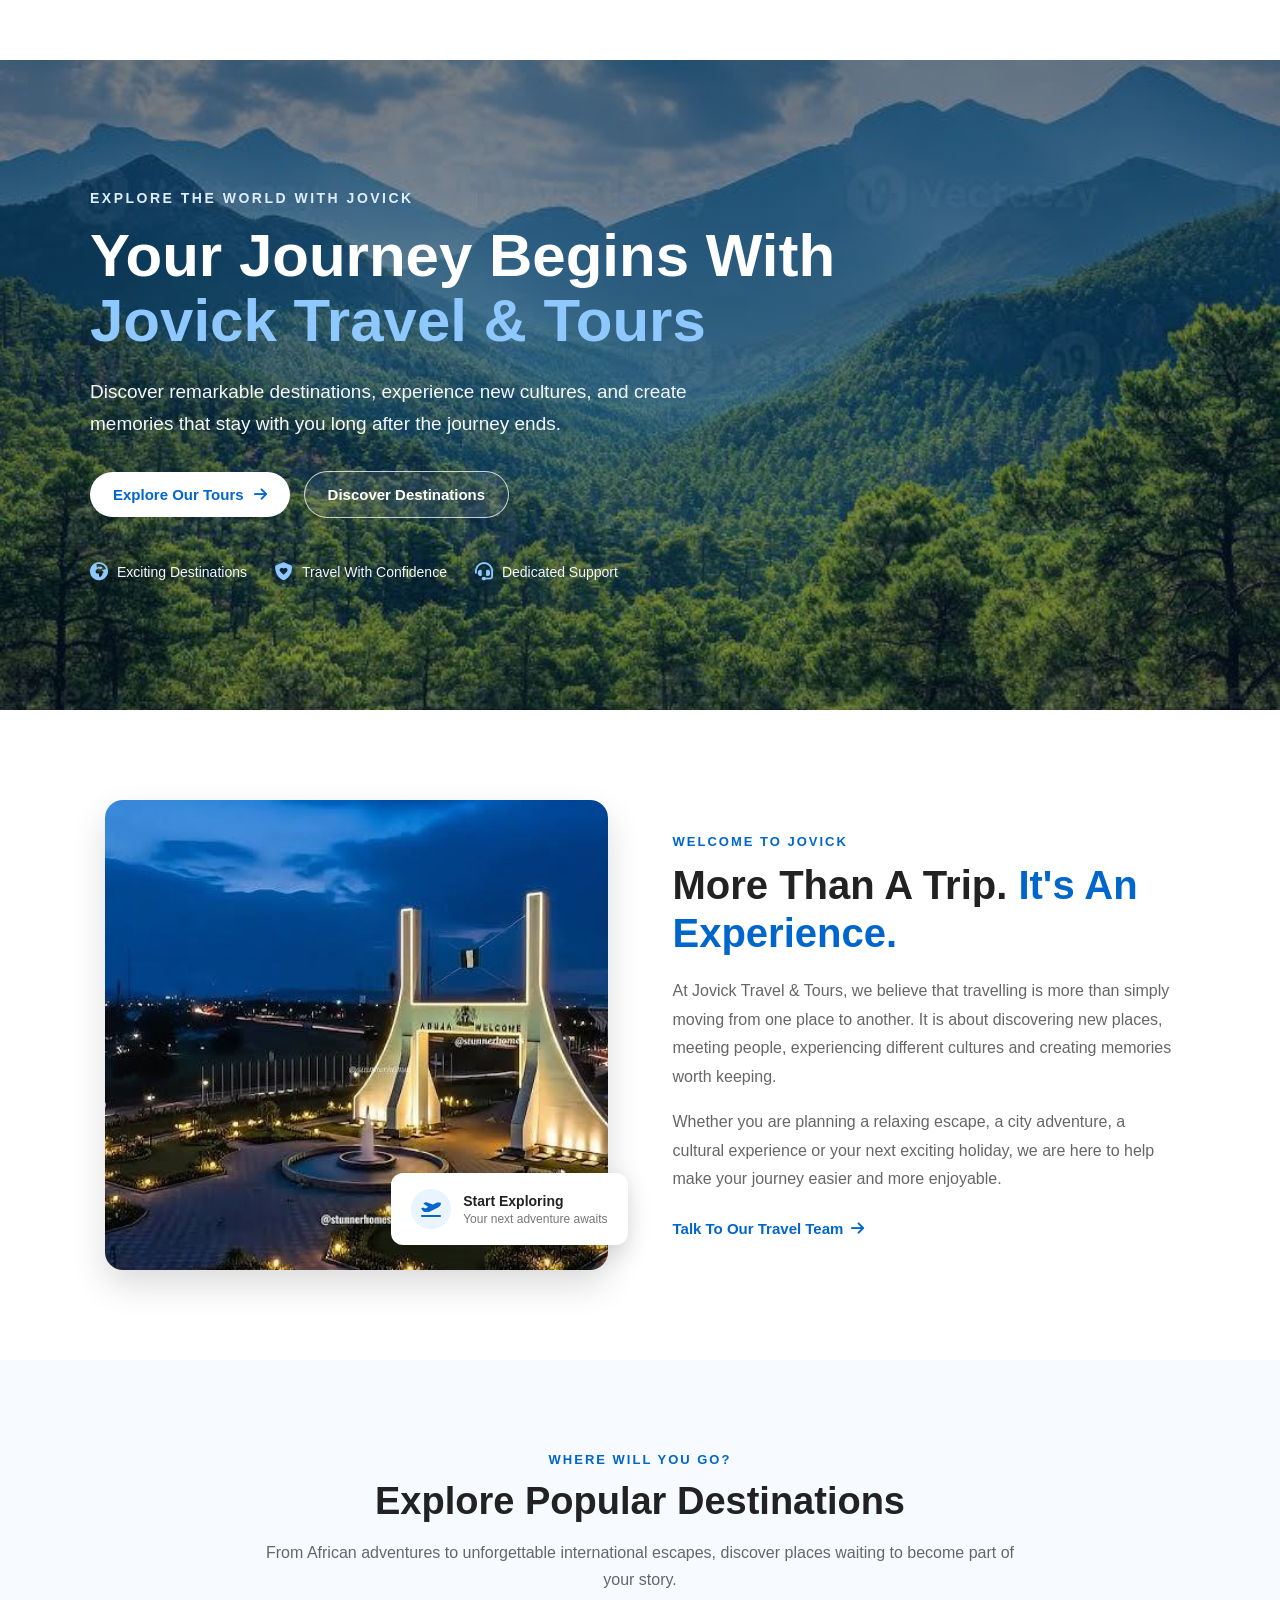
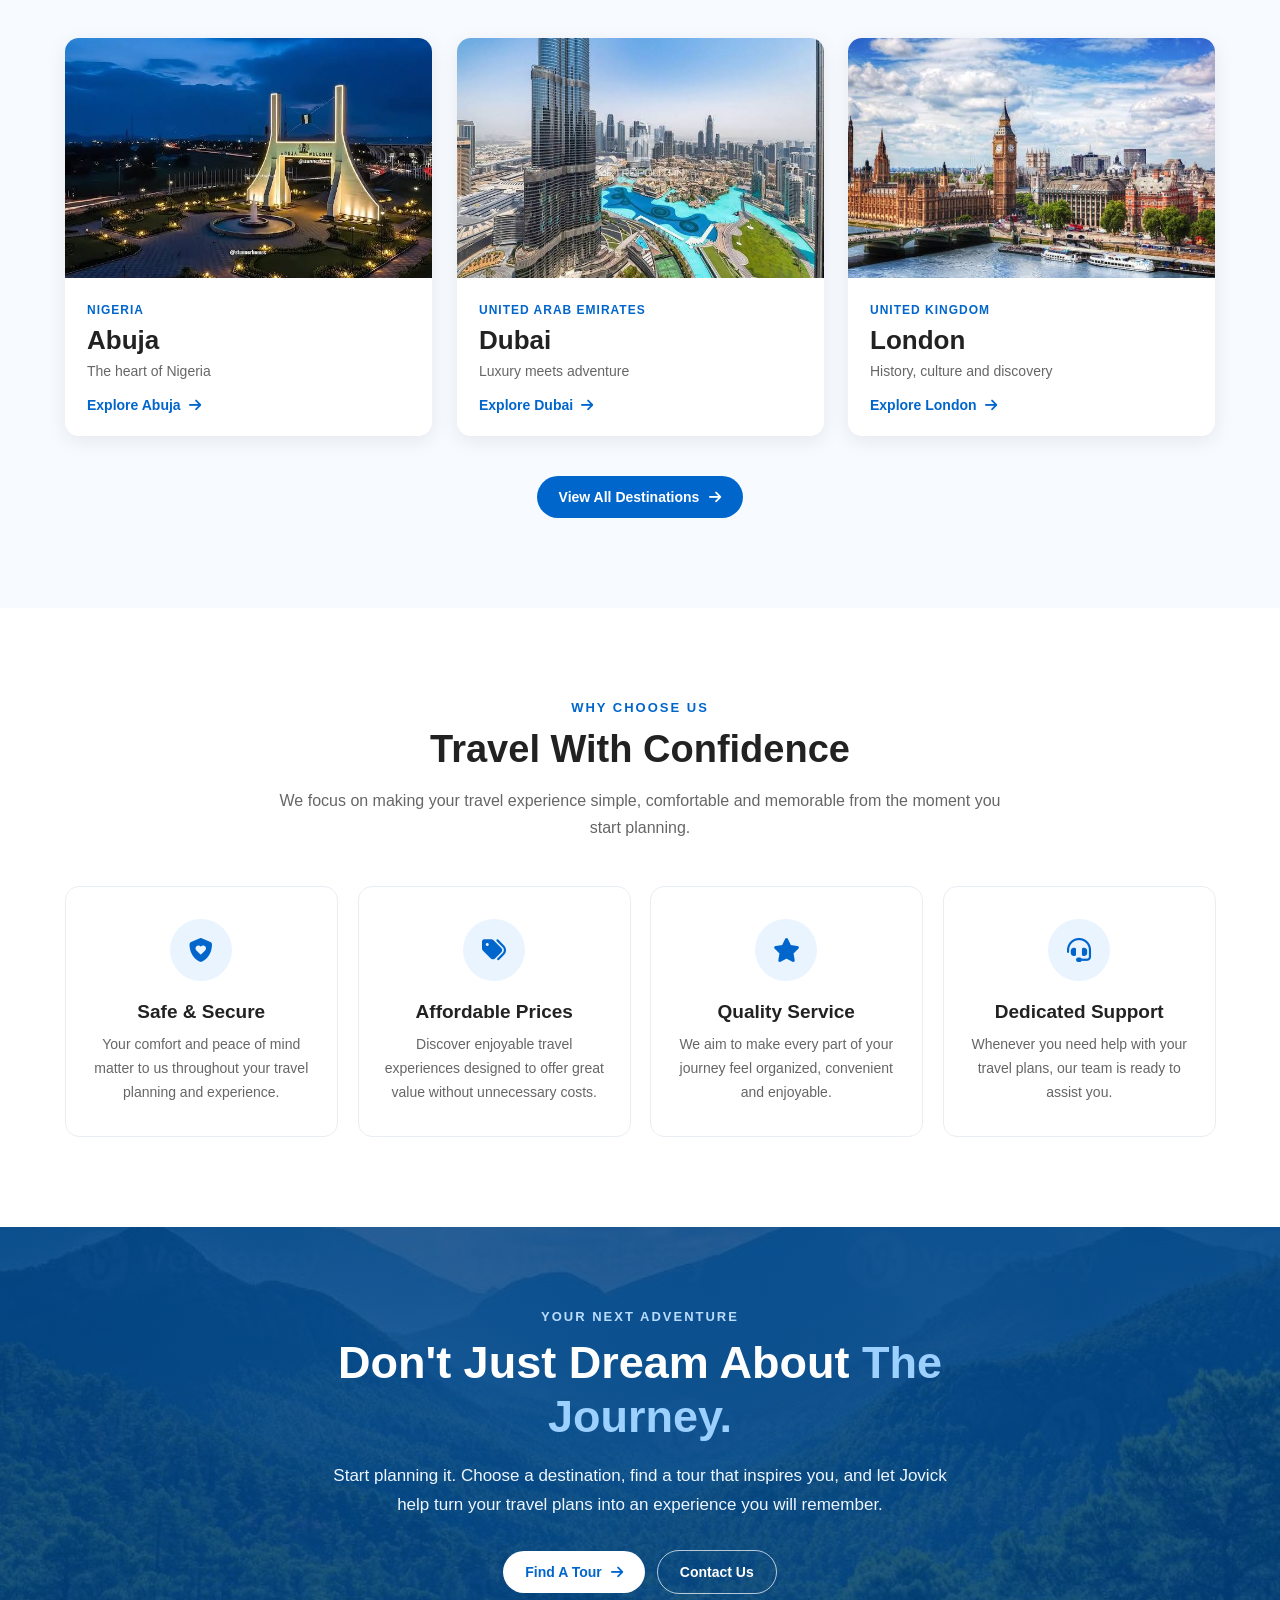
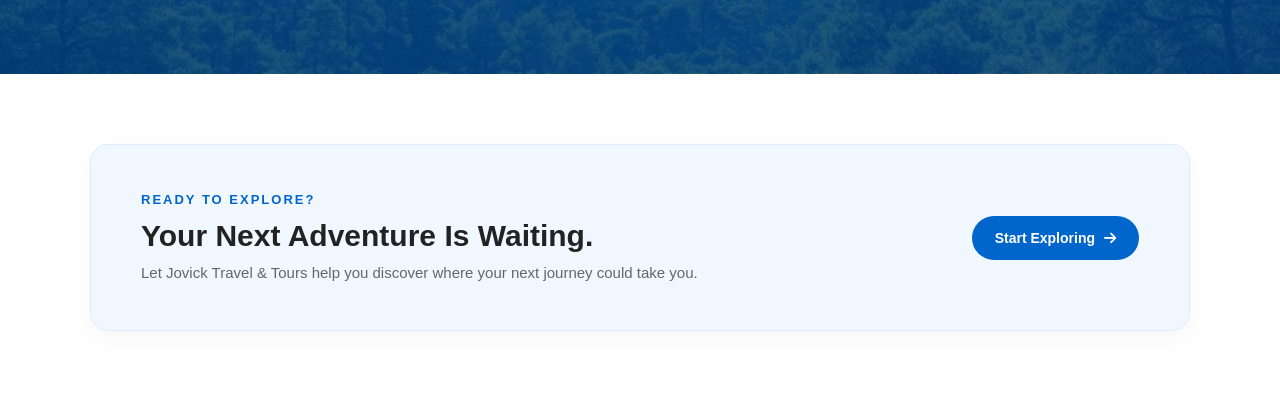
==== commit dd21a0a1: "Use shared header and footer components" ====
--- a/index.html
+++ b/index.html
@@ -33,65 +33,7 @@
          HEADER
          ================================= -->
 
-    <header class="page-header">
-
-      <div class="brand">
-        <img
-          class="jovick-logo"
-          src="images/Jovick-logo.jpg"
-          alt="Jovick Travel & Tours logo"
-        >
-
-        <span class="company-name">
-          JVK Travel
-        </span>
-      </div>
-
-      <nav class="nav-bar" id="navBar">
-        <a href="index.html">Home</a>
-        <a href="destinations.html">Destinations</a>
-        <a href="tours.html">Tours</a>
-        <a href="contact.html">Contact</a>
-      </nav>
-
-      <button
-        class="search-button"
-        id="searchButton"
-        type="button"
-        aria-label="Open search"
-      >
-        <img
-          src="icons/search.svg"
-          alt="Search"
-          class="search-icon"
-        >
-      </button>
-
-      <div class="search-box" id="searchBox">
-
-        <input
-          type="text"
-          id="searchInput"
-          placeholder="Search..."
-          aria-label="Search website"
-        >
-
-        <p id="searchMessage"></p>
-
-        <div id="searchResults"></div>
-
-      </div>
-
-      <button
-        class="menu-button"
-        id="menuButton"
-        type="button"
-        aria-label="Open navigation menu"
-      >
-        <i class="fa-solid fa-bars"></i>
-      </button>
-
-    </header>
+        <div id="site-header"></div>
 
 
     <main class="main-content">
@@ -567,142 +509,7 @@
          FOOTER
          ================================= -->
 
-    <footer class="footer-section">
-
-      <article class="footer-about">
-
-        <div class="brand">
-
-          <img
-            class="jovick-logo"
-            src="images/Jovick-logo.jpg"
-            alt="Jovick Travel & Tours logo"
-          >
-
-          <span class="company-name">
-            JVK.T
-          </span>
-
-        </div>
-
-        <p>
-          Explore the world with us.
-          Your next adventure is just a click away.
-        </p>
-
-        <div class="social-icons">
-
-          <a
-            href="#"
-            aria-label="Facebook"
-          >
-            <i class="fa-brands fa-facebook"></i>
-          </a>
-
-          <a
-            href="https://x.com/JUSTJH0N1"
-            target="_blank"
-            rel="noopener noreferrer"
-            aria-label="X"
-          >
-            <i class="fa-brands fa-x-twitter"></i>
-          </a>
-
-          <a
-            href="https://www.instagram.com/jovickunique?stkn=MWR4ZzNzMmRwMjVsbA%3D%3D&utm_source=qr"
-            target="_blank"
-            rel="noopener noreferrer"
-            aria-label="Instagram"
-          >
-            <i class="fa-brands fa-instagram"></i>
-          </a>
-
-          <a
-            href="https://www.youtube.com/@unseen_systems"
-            target="_blank"
-            rel="noopener noreferrer"
-            aria-label="YouTube"
-          >
-            <i class="fa-brands fa-youtube"></i>
-          </a>
-
-          <a
-            href="https://www.tiktok.com/@jovickunique?_r=1&_t=ZS-9ANmXQPmDaO"
-            target="_blank"
-            rel="noopener noreferrer"
-            aria-label="TikTok"
-          >
-            <i class="fa-brands fa-tiktok"></i>
-          </a>
-
-          <a
-            href="https://www.threads.com/@jovickunique?igshid=NTc4MTIwNjQ2YQ=="
-            target="_blank"
-            rel="noopener noreferrer"
-            aria-label="Threads"
-          >
-            <i class="fa-brands fa-threads"></i>
-          </a>
-
-        </div>
-
-      </article>
-
-
-      <article class="footer-quick-link">
-
-        <span class="head-quick-link">
-          Quick Links
-        </span>
-
-        <a href="index.html">
-          Home
-        </a>
-
-        <a href="destinations.html">
-          Destinations
-        </a>
-
-        <a href="tours.html">
-          Tours
-        </a>
-
-        <a href="contact.html">
-          Contact
-        </a>
-
-      </article>
-
-
-      <article class="footer-contact-info">
-
-        <span class="head-contact-info">
-          Contact Info
-        </span>
-
-        <p>
-          <i class="fa-solid fa-location-dot"></i>
-          Gwagwalada, Abuja, Nigeria
-        </p>
-
-        <p>
-          <i class="fa-solid fa-envelope"></i>
-          jovickuniqueenterprises@gmail.com
-        </p>
-
-        <p>
-          <i class="fa-solid fa-phone"></i>
-          +234 9158950008
-        </p>
-
-      </article>
-
-    </footer>
-
-
-    <aside class="copyright">
-      &copy; Jovick Travel, All rights reserved.
-    </aside>
+        <div id="site-footer"></div>
 
 
     <!-- GLOBAL JAVASCRIPT -->
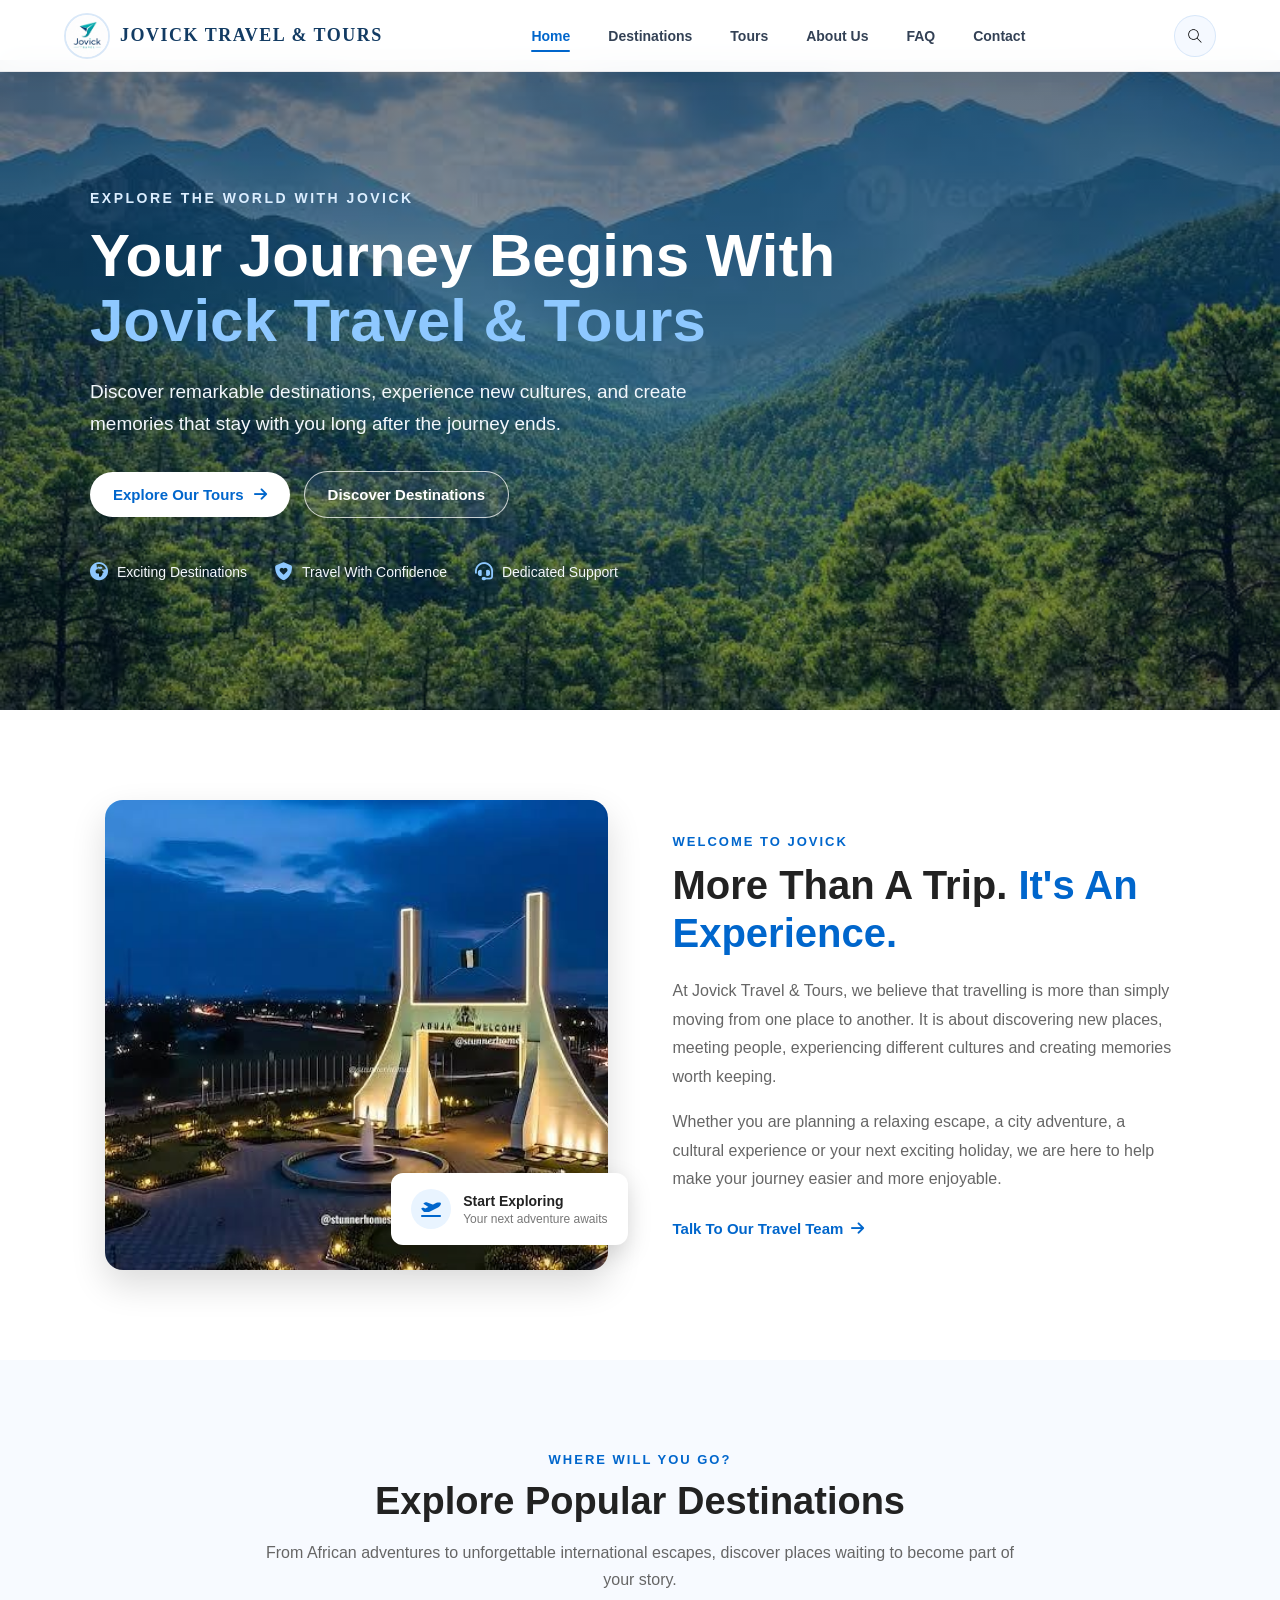
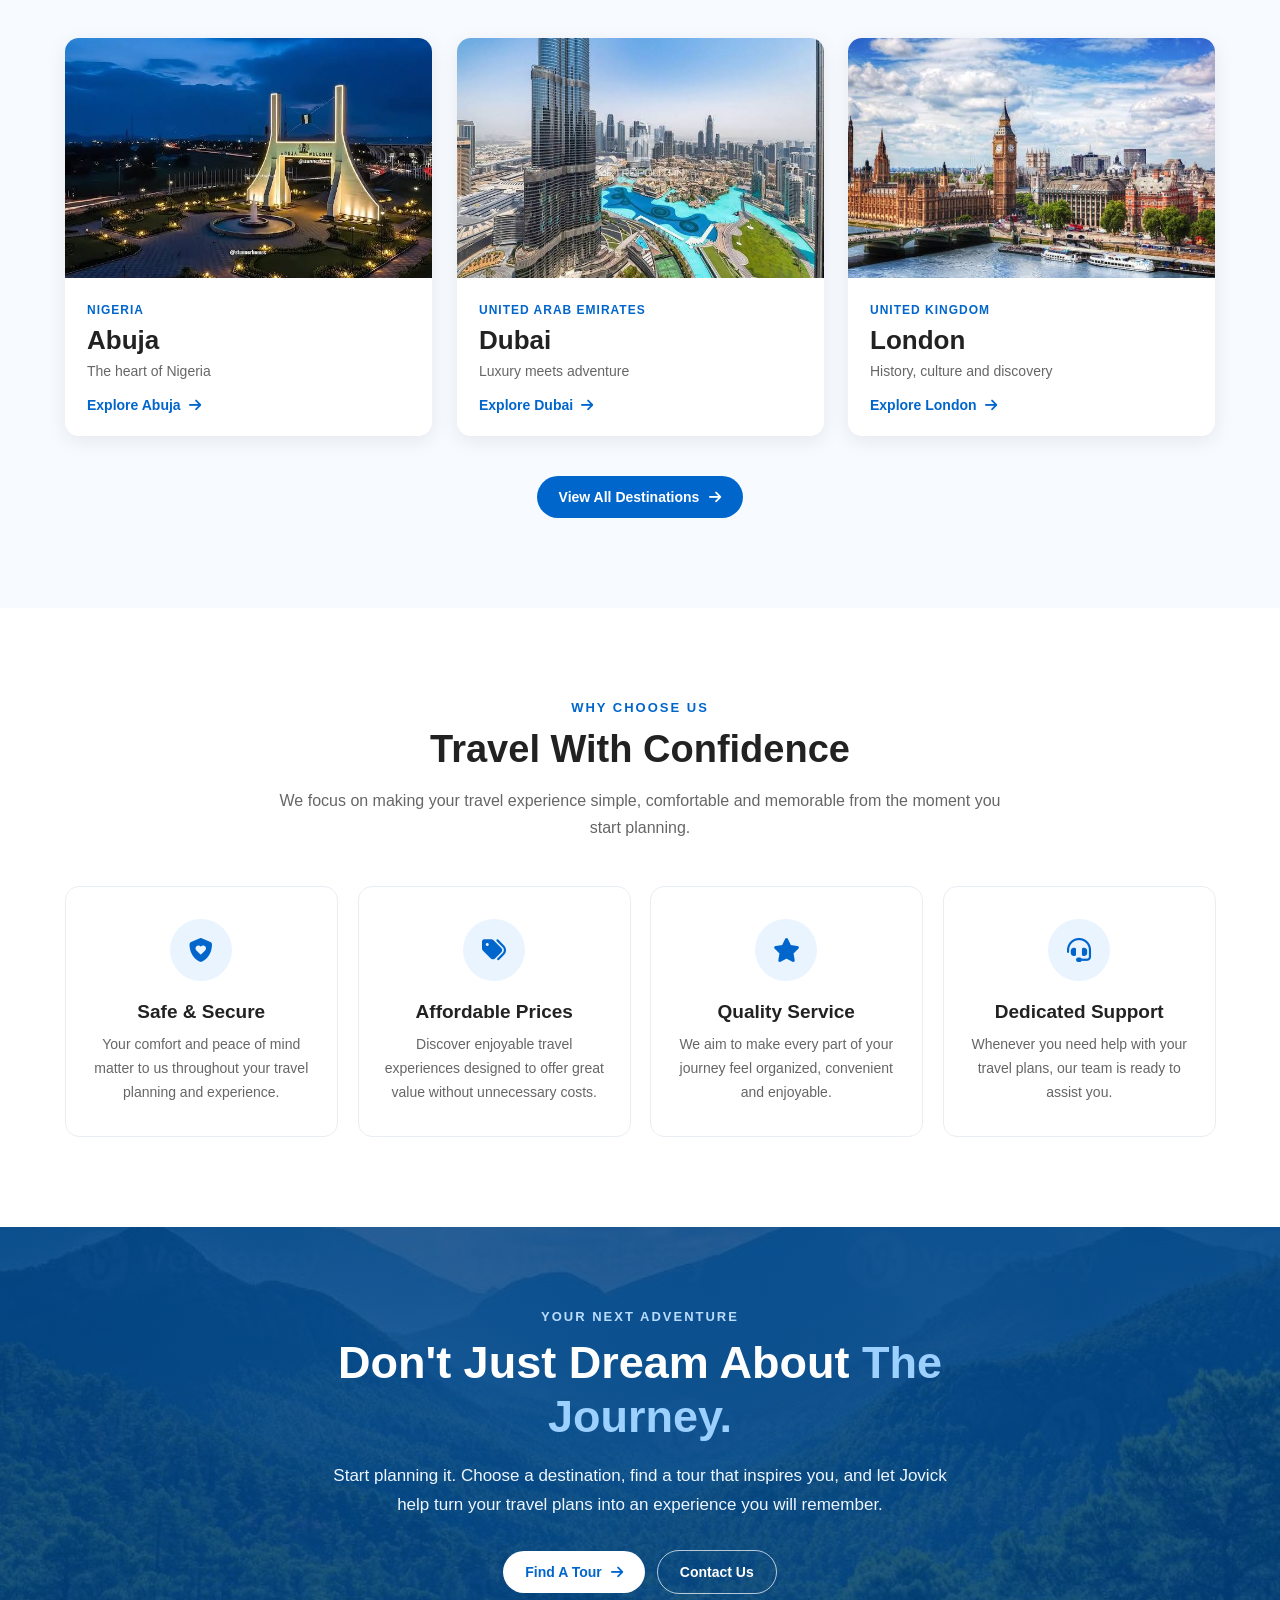
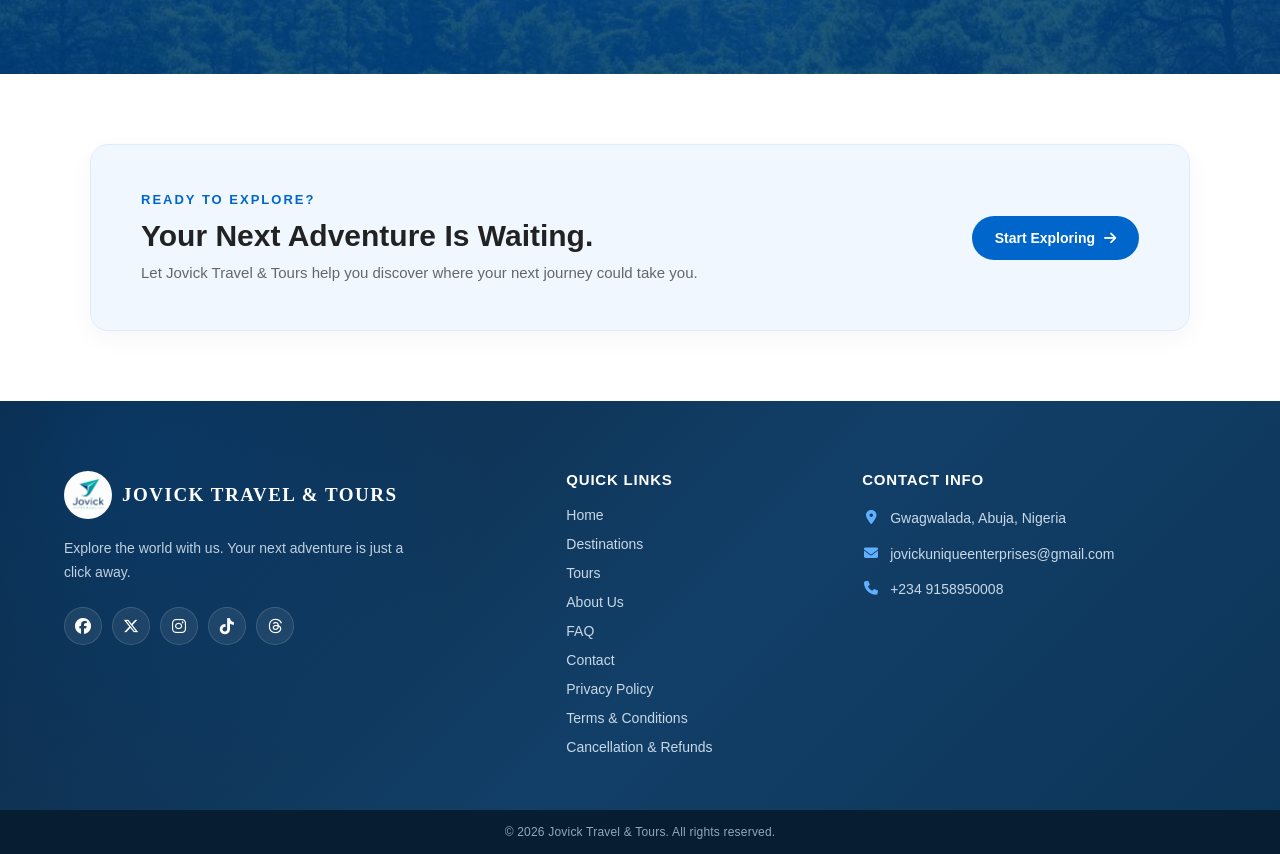
==== commit 2b9127a2: "Add homepage sharing metadata and favicon" ====
--- a/index.html
+++ b/index.html
@@ -25,7 +25,14 @@
     <link rel="stylesheet" href="styles/footer.css">
     <link rel="stylesheet" href="styles/index.css">
     <link rel="stylesheet" href="styles/mediaquery.css">
-  </head>
+    <link rel="icon" href="images/Jovick-logo.jpg" type="image/jpeg">
+  <meta name="theme-color" content="#0b2945">
+  <meta property="og:type" content="website">
+  <meta property="og:site_name" content="Jovick Travel &amp; Tours">
+  <meta property="og:title" content="Jovick Travel &amp; Tours | Explore More. Experience More.">
+  <meta property="og:description" content="Discover destinations and tour packages with Jovick Travel &amp; Tours. Contact our team to confirm travel details and pricing.">
+  <meta property="og:image" content="https://jovick-travel-tours.netlify.app/images/Mountain%20sky.jpg">
+</head>
 
   <body>
 
--- a/styles/mediaquery.css
+++ b/styles/mediaquery.css
@@ -86,32 +86,6 @@
     color: #0066cc;
     background: #eef6ff;
   }
-
-
- .nav-bar.show-menu {
-  display: flex;
-  flex-direction: column;
-  position: absolute;
-  top: 100%;
-  right: 20px;
-  width: 150px;
-
-  background-color:  #037df7;
-  padding: 10px 12px;
-  gap: 8px;
-
-  box-shadow: 0 4px 12px rgba(0, 0, 0, 0.15);
-  border-radius: 6px;
-
-  animation: slideDown 0.3s ease;
-}
-
-.nav-bar.show-menu a {
-  color: black;
-  font-weight: bold;
-  padding: 6px 4px;
-}
-
 @keyframes slideDown {
   from {
     opacity: 0;
@@ -975,4 +949,62 @@
   #makePaymentButton {
     width: 100%;
   }
-}+}
+
+/* ---------- HEADER NAVIGATION: SIX-LINK LAYOUT ---------- */
+@media (min-width: 769px) and (max-width: 1100px) {
+  .page-header {
+    gap: 14px;
+    padding-left: 3%;
+    padding-right: 3%;
+  }
+
+  .page-header .company-name {
+    font-size: 14px;
+    letter-spacing: .5px;
+  }
+
+  .nav-bar {
+    gap: clamp(10px, 1.4vw, 16px);
+  }
+
+  .nav-bar a {
+    font-size: 12px;
+  }
+}
+
+/* Keep the mobile menu wide enough for every navigation label.
+   This overrides older duplicate dropdown rules earlier in this file. */
+@media (max-width: 768px) {
+  .nav-bar.show-menu {
+    display: flex;
+    flex-direction: column;
+    position: absolute;
+    top: calc(100% + 8px);
+    right: 20px;
+    width: min(280px, calc(100vw - 40px));
+    padding: 10px;
+    gap: 3px;
+    background: #fff;
+    border: 1px solid rgba(15, 23, 42, 0.08);
+    border-radius: 14px;
+    box-shadow: 0 18px 45px rgba(15, 23, 42, 0.16);
+    animation: slideDown 0.25s ease;
+  }
+
+  .nav-bar.show-menu a {
+    display: block;
+    width: 100%;
+    padding: 12px 14px;
+    border-radius: 9px;
+    color: #334155;
+    font-size: 14px;
+    font-weight: 600;
+  }
+
+  .nav-bar.show-menu a:hover,
+  .nav-bar.show-menu a.active {
+    color: #0066cc;
+    background: #eef6ff;
+  }
+}
